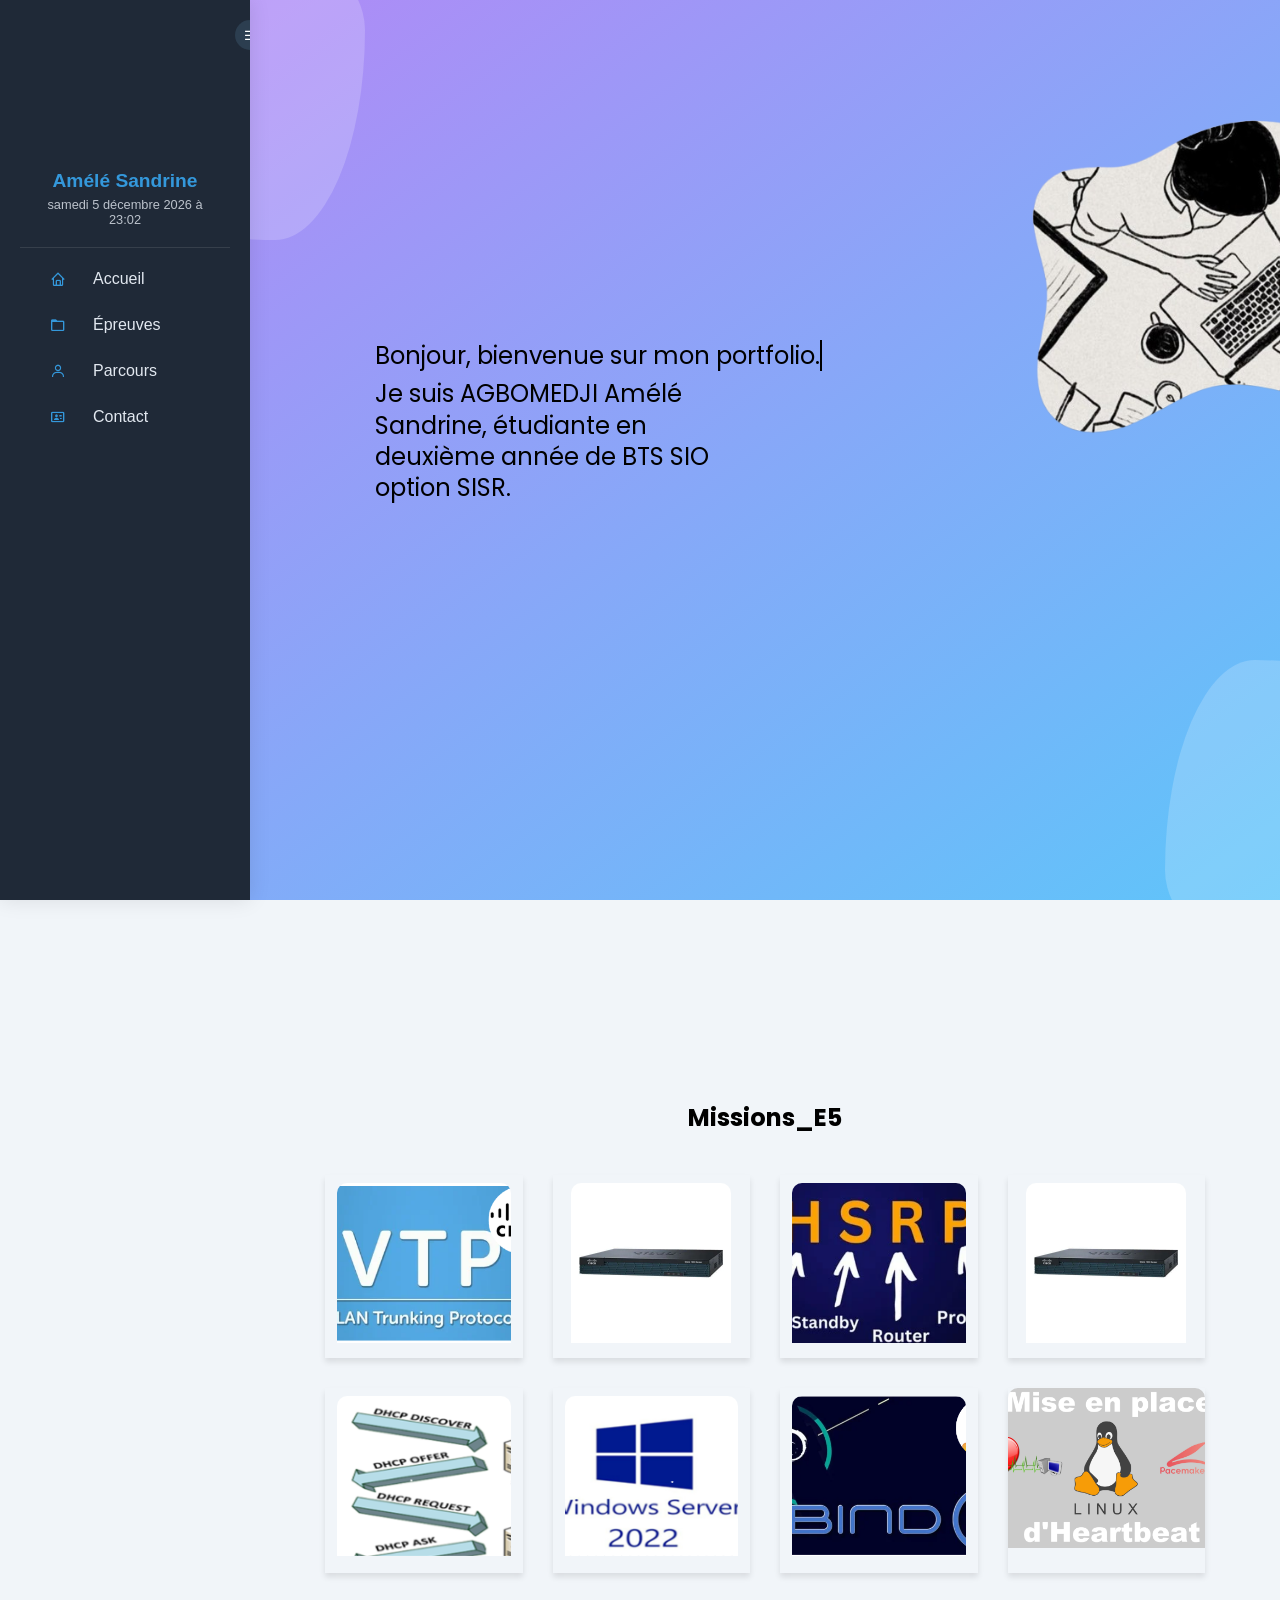
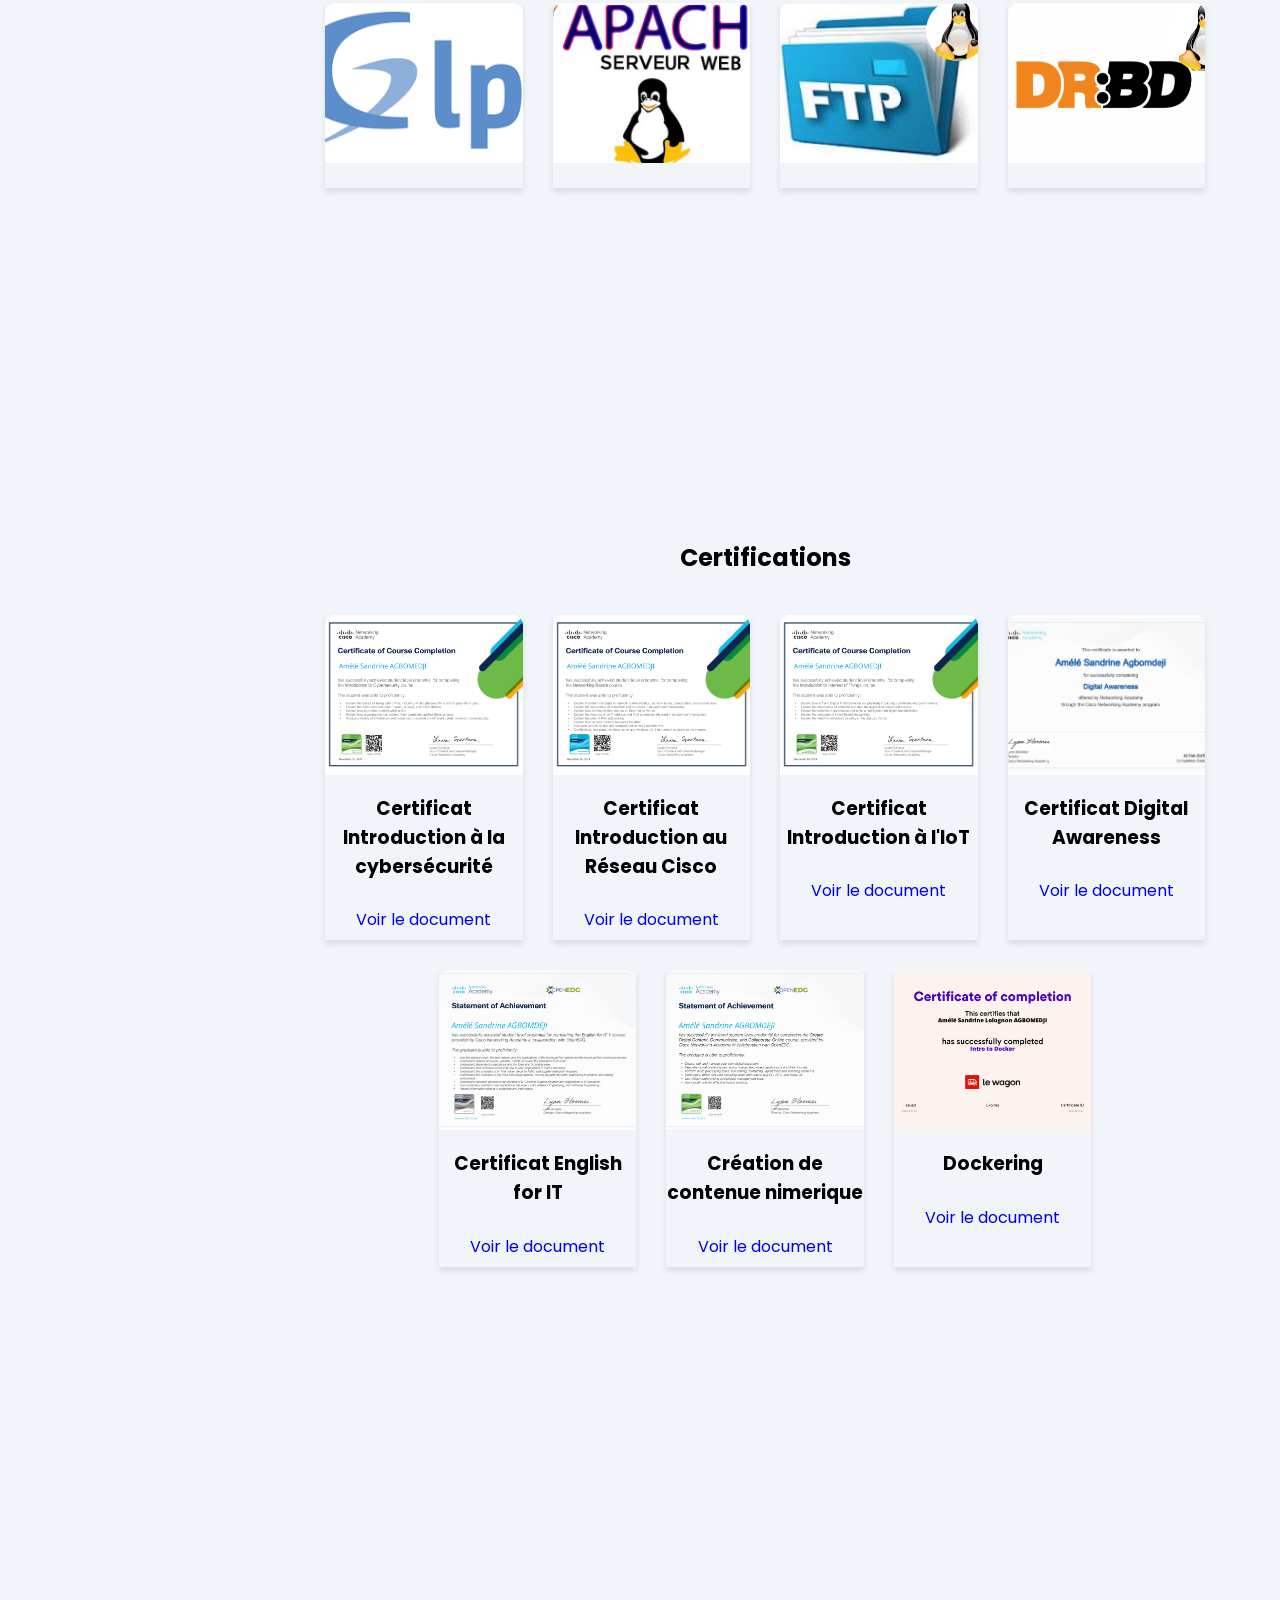
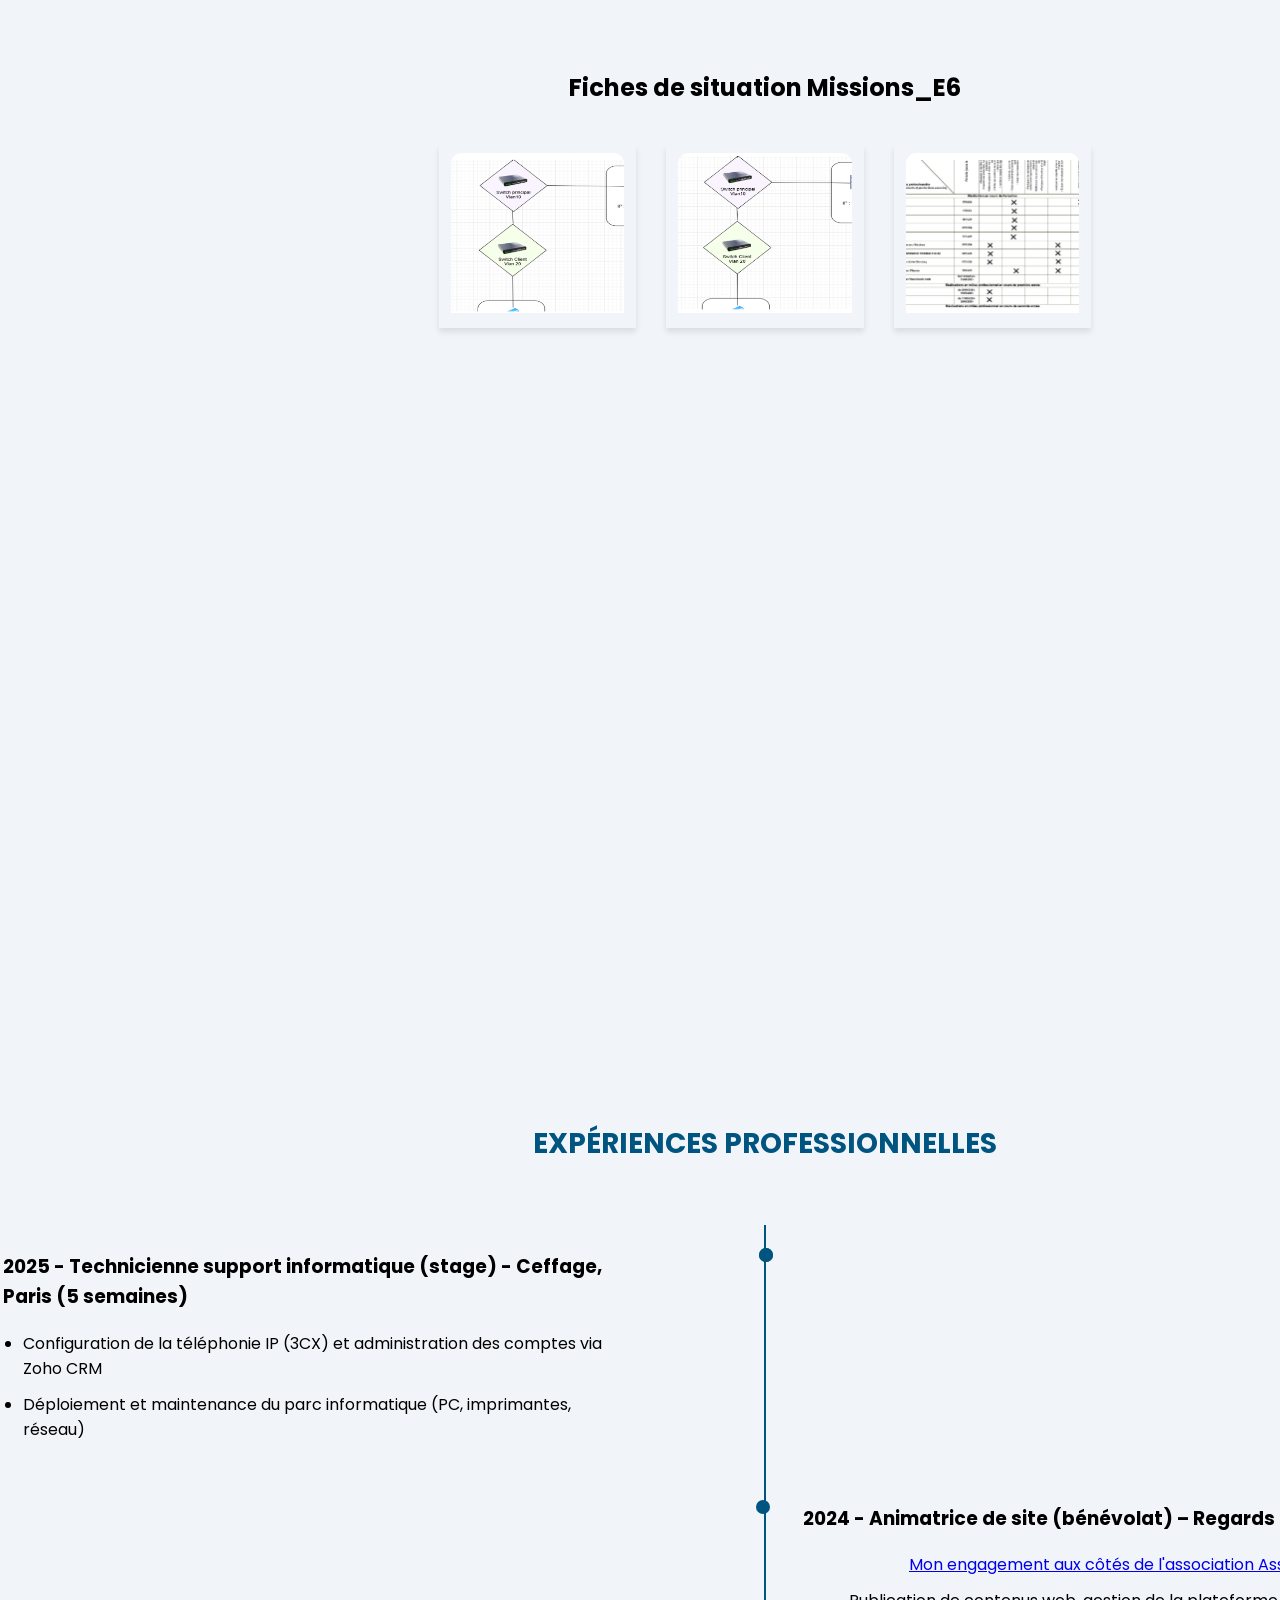
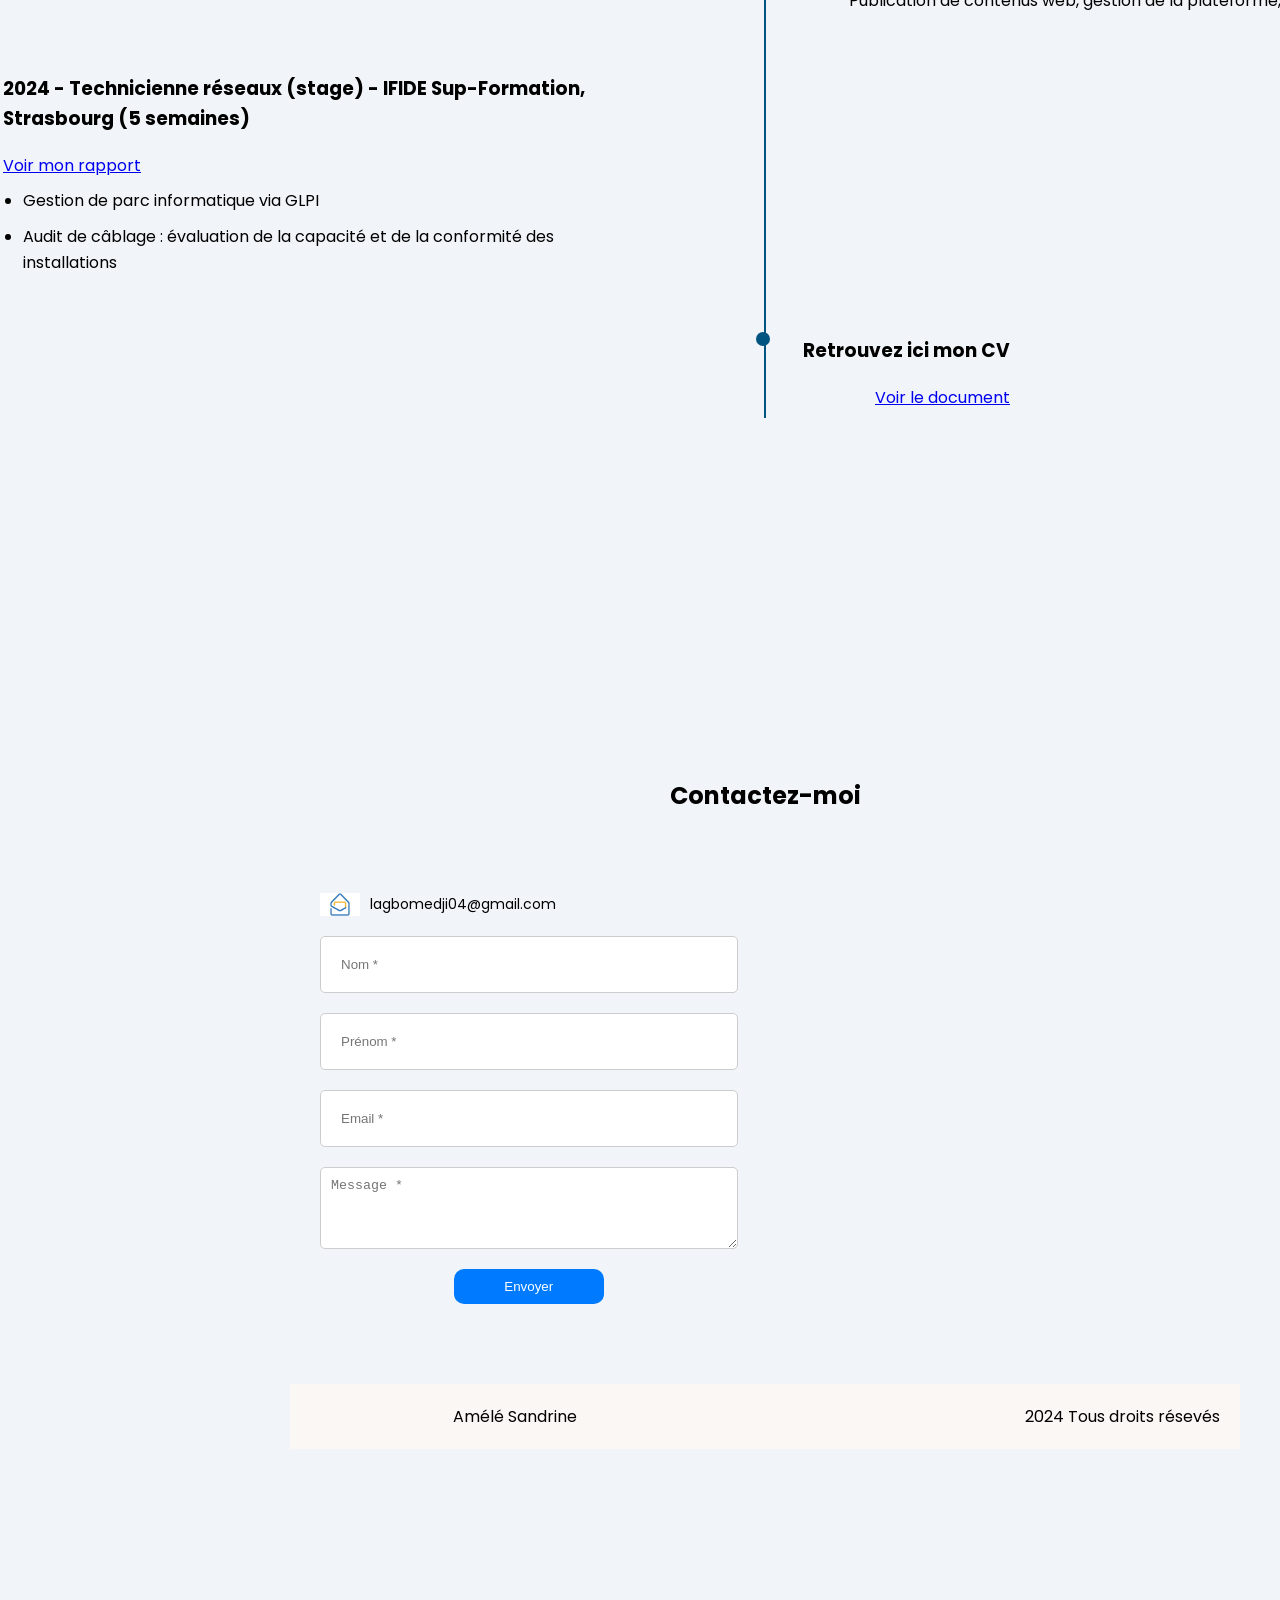
==== index.html @ 3d7b0cd7 "dernière modif" ====
<!DOCTYPE html>
<html lang="fr">
<head>
    <meta charset="UTF-8">
    <meta name="viewport" content="width=device-width, initial-scale=1.0">
    <title>Portfolio BTS SIO</title>
    <link rel="stylesheet" href="Style/style.css">
    <link href='https://unpkg.com/boxicons@2.1.4/css/boxicons.min.css' rel='stylesheet'>

    <style>
        :root {
            --primary-color: #2c3e50;
            --accent-color: #3498db;
            --sidebar-width: 250px;
            --sidebar-bg: #1f2937;
            --text-color: #e2e8f0;
            --hover-bg: #3498db;
            --closed-width: 60px;
        }

        body {
            margin: 0;
            font-family: 'Poppins', sans-serif;
            background: #f1f5f9;
        }

        .sidebar {
            width: var(--sidebar-width);
            height: 100vh;
            background: var(--sidebar-bg);
            position: fixed;
            transition: all 0.4s cubic-bezier(0.4, 0, 0.2, 1);
            box-shadow: 0 0 20px rgba(0,0,0,0.1);
            overflow-x: hidden;
        }

        .sidebar.closed {
            width: var(--closed-width);
        }

        .sidebar.closed .user-info {
            padding: 20px 5px;
        }

        .sidebar.closed .user-info h3,
        .sidebar.closed .datetime {
            display: none;
        }

        .user-info {
            padding: 20px;
            text-align: center;
            color: var(--text-color);
            border-bottom: 1px solid rgba(255,255,255,0.1);
            margin-bottom: 10px;
        }

        .user-info h3 {
            margin: 0;
            font-size: 1.2rem;
            color: var(--accent-color);
        }

        .datetime {
            font-size: 0.8rem;
            opacity: 0.8;
            margin-top: 5px;
        }

        .toggle-btn {
            position: absolute;
            right: -15px;
            top: 20px;
            background: var(--primary-color);
            color: white;
            border: none;
            border-radius: 50%;
            width: 30px;
            height: 30px;
            cursor: pointer;
            z-index: 100;
        }

        .menu-item {
            padding: 12px 20px;
            display: flex;
            align-items: center;
            color: var(--text-color);
            text-decoration: none;
            transition: all 0.3s;
            margin: 4px 8px;
            border-radius: 8px;
            white-space: nowrap;
        }

        .sidebar.closed .menu-item {
            padding: 12px 15px;
            justify-content: center;
        }

        .sidebar.closed .menu-item i {
            margin-right: 0;
        }

        .menu-item:hover {
            background: var(--hover-bg);
            color: white;
            transform: translateX(5px);
        }

        .menu-item i {
            margin-right: 15px;
            width: 20px;
            text-align: center;
            color: var(--accent-color);
        }

        .menu-item:hover i {
            color: white;
        }

        .menu-text {
            transition: opacity 0.3s ease;
        }

        .sidebar.closed .menu-text {
            opacity: 0;
            width: 0;
            margin-left: 0;
        }

        main {
            margin-left: var(--sidebar-width);
            padding: 20px;
            transition: margin-left 0.4s cubic-bezier(0.4, 0, 0.2, 1);
        }

        .sidebar.closed + main {
            margin-left: var(--closed-width);
        }
    </style>
</head>
<body>
    <nav class="sidebar" id="sidebar">
        <button id="toggleSidebar" class="toggle-btn">☰</button>
      
        <div class="user-info">
          <h3>Amélé Sandrine</h3>
          <div class="datetime" id="datetime"></div>
        </div>
      
        <a href="index.html" class="menu-item">
          <i class='bx bx-home'></i>
          <span class="link-text">Accueil</span>
        </a>
      
        <div class="menu-item has-submenu">
          <i class='bx bx-folder'></i>
          <span class="link-text">Épreuves</span>
        </div>
      
        <a href="pages/parcours.html" class="menu-item">
          <i class='bx bx-user'></i>
          <span class="link-text">Parcours</span>
        </a>
      
        <a href="pages/contact.html" class="menu-item">
          <i class='bx bx-id-card'></i>
          <span class="link-text">Contact</span>
        </a>
    </nav>
      
    
      <!-- Ton contenu principal -->
    <main class="main-content">
        <div class="full-width-background"> <!-- Nouveau conteneur de fond -->
            <div class="content-wrapper">
                <div class="hero-section">
            <!-- Bloc texte à gauche -->
                    <div class="hero-content">
                        <p>
                            <span class="typed-text">Bonjour, bienvenue sur mon portfolio.</span>
                            <br>
                            <span class="static-text"> Je suis AGBOMEDJI Amélé Sandrine, étudiante en deuxième année de BTS SIO option SISR.</span>
                        </p>
                    </div>
                
            

    <!-- Image à droite -->
                    <div class="hero-image">
                        <img src="images/Capture_d_écran_2025-05-05_162324-removebg-preview.png" alt="Travail sur ordinateur">
                    </div>
                </div>
            </div>

        </div>
    </main>
    <!-- Ton contenu principal -->

        
    <main>    
      
        <section id="missionsE5" class="section">
            <h2>Missions_E5</h2>

            
            <div class="cards-container">
                <div class="card">
                    <a href="documents/1_mise_en_place_de_vtp.pdf" target="_blank">
                        <img src="images/vtp.png" alt="Installation VTP" class="image-carte"/>
                    </a>
                </div>
    
                <div class="card">
                    <a href="documents/2_mise_en_place_de_nat.pdf" target="_blank">
                        <img src="images/routeur-cisco-1921-adsl2-b.webp" alt="Configuration_NAT" class="image-carte">
                    </a>
                </div>
    
                <div class="card">
                    <a href="documents/5_projet_mise_en_place_hsrp.pdf" target="_blank">
                        <img src="images/hsrp.png" alt="Document_mise_en_place_HSRP" class="image-carte"> 
                    </a>
                </div>
    
                <div class="card">                                  
                    <a href="documents/9_Mise_en_place_de_routage_statique.pdf" target="_blank">
                        <img src="images/routeur-cisco-1921-adsl2-b.webp" alt="Document_de_mise_en_place_de_route_statique" class="image-carte" >
                    </a>
                </div>
    
                <div class="card">                                   
                    <a href="documents/3_installation_serveur_dhcp.pdf" target="_blank">
                        <img src="images/imgdhcp.png" alt="audit" class="image-carte">
                    </a>
                </div>
                <div class="card">                   
                    <a href="documents/4_installation_windows_server_2022.pdf" target="_blank">
                        <img src="images/wind2022.png" alt="audit" class="image-carte">
                    </a>
                </div>
                <div class="card">                                      
                    <a href="documents/8_installation_bind9.pdf" target="_blank">
                        <img src="images/bind db.png" alt="audit" class="image-carte">
                    </a>
                </div>
                <div class="card">
                    <img src="images/install-heartbeat.jpg" alt="audit" class="image-carte">                  
                    <a href="documents/12_HEARTBEAT.pdf" target="_blank"></a>
                </div>

                <div class="card">
                    <img src="images/GLPI.png" alt="audit">
                    <a href="documents/7_documentation-installation_glpi_sur_debian.pdf" target="_blank"></a>
                </div>

                <div class="card">
                    <img src="images/server_apache.png" alt="audit">                   
                    <a href="documents/6_installation_serveur_web_linux.pdf" target="_blank"></a>
                </div>

                 <div class="card">
                        <img src="images/ftp.png" alt="audit">
                        <a href="documents/11_configuration_serveur_ftp.pdf" target="_blank"></a>
                </div>

                <div class="card">
                        <img src="images/drbd.png" alt="audit">
                        <a href="documents/10_mise_en_place_DRBD.pdf" target="_blank"></a>
                </div>

                
            </div>

                 
            </div>
        </section>
        
            
        <section id="certifications" class="section">
            <h2>Certifications</h2>

            <div class="cards-container">
                <div class="card">
                    <img src="images/1_Introduction_to_Cybersecurity_Badge20241116-25-vor7zh_page-0001.jpg" alt="certif">
                    <h3>Certificat Introduction à la cybersécurité</h3>
                    <a href="documents/certif/1_Introduction_to_Cybersecurity_Badge20241116-25-vor7zh.pdf" target="_blank">Voir le document</a>
                </div>
    
                <div class="card">
                    <img src="images/2_Networking_Basics_Badge20241205-27-le6i4b_page-0001.jpg" alt="certif">
                    <h3>Certificat Introduction au Réseau Cisco</h3>
                    <a href="documents/certif/2_Networking_Basics_Badge20241205-27-le6i4b.pdf" target="_blank">Voir le document</a>
                </div>
    
                <div class="card">
                    <img src="images/3_Introduction_to_IoT_Badge20241203-25-54nynf_page-0001.jpg" alt="certif">
                    <h3>Certificat Introduction à l'IoT</h3>
                    <a href="documents/certif/3_Introduction_to_IoT_Badge20241203-25-54nynf.pdf" target="_blank">Voir le document</a>
                </div>
    
                <div class="card">
                    <img src="images/4_Digital_Awareness_certificate_lagbomedji04-gmail-com_5bb9c5ce-554c-493c-897a-7d22d1c522d1_page-0001.jpg" alt="certif">
                    <h3>Certificat Digital Awareness</h3>
                    <a href="documents/certif/4_Digital_Awareness_certificate_lagbomedji04-gmail-com_5bb9c5ce-554c-493c-897a-7d22d1c522d1.pdf" target="_blank">Voir le document</a>
                </div>
    
                <div class="card">
                    <img src="images/5_EnglishforIT1Update20250215-26-tuco43_page-0001 (1).jpg" alt="certif">
                    <h3>Certificat English for IT</h3>
                    <a href="documents/certif/5_EnglishforIT1Update20250215-26-tuco43.pdf" target="_blank">Voir le document</a>
                </div>

                <div class="card">
                    <img src="images/6_Création de contenue nimerique_page-0001.jpg" alt="certif">
                    <h3>Création de contenue nimerique</h3>
                    <a href="documents/certif/6_Création de contenue nimerique.pdf" target="_blank">Voir le document</a>
                </div>
                
                
                <div class="card">
                    <img src="images/7_ certif Docker_page-0001.jpg" alt="certif">
                    <h3>Dockering</h3>
                    <a href="documents/certif/7_ certif Docker.pdf" target="_blank">Voir le document</a>
                </div>
            </div>
        </section>
        


      
        <section id="Missions_E6" class="section">
            <h2>Fiches de situation Missions_E6</h2>

            <div class="cards-container">
                <div class="card">
                    <a href="documents/7- Annexes 7 - Epreuve E6 - BTS SIO 2025 Amélé Sandrin-1-2 (2).pdf" target="_blank">
                        <img src="images/VTP_m6.png" alt="Installation VTP" class="image-carte"/>
                    </a>
                </div>
                <div class="card">
                    <a href="documents/7- Annexes 7 - Epreuve E6 - BTS SIO 2025 Amélé Sandrin-3-4 (2).pdf" target="_blank">
                        <img src="images/GLPI_m6.png" alt="Installation VTP" class="image-carte"/>
                    </a>
                </div>

                  <div class="card">                 
                    <a href="documents/8-1 - BTS SIO - 2025 - Annexe 8-1 - Epreuve E5 - Tableau de synthese Amélé Sandrine.pdf" target="_blank">
                        <img src="images/tableau_de_synthese.png" alt="certif">

                    </a>
                    
                </div>
            
            </div>

                
        
        </section>


        <!--page parcours-->

        <section id="parcours" class="experience-section">
            <h2>EXPÉRIENCES PROFESSIONNELLES</h2>
            <div class="timeline">
                <div class="timeline-dot"></div> 
                <div class="timeline-item left">                                     
                    <div class="timeline-content">
                        <h3>2025 - Technicienne support informatique (stage) - Ceffage, Paris (5 semaines)</h3>
                        <ul>
                            <li>Configuration de la téléphonie IP (3CX) et administration des comptes via Zoho CRM</li>
                            <li>Déploiement et maintenance du parc informatique (PC, imprimantes, réseau)</li>
                        </ul>
                    </div>


                </div>
                               
                <div class="timeline-item right"> 
                    <div class="timeline-dot"></div>               
                    <div class="timeline-content">
                        <h3>2024 - Animatrice de site (bénévolat) – Regards Solidaires, Strasbourg</h3>
                        <a href="documents/Présentation Association_Regards_Solidaire.pdf">Mon engagement aux côtés de l'association Association Regards Solidaires</a>
                        <ul>
                            Publication de contenus web, gestion de la plateforme, animation communautaire
                        </ul>
                        
                    </div>
                </div>  

                <div class="timeline-dot"></div> 
                <div class="timeline-item left">                                                                                                         
                    <div class="timeline-content">                      
                            <h3>2024 - Technicienne réseaux (stage) - IFIDE Sup-Formation, Strasbourg (5 semaines)</h3>
                            <a href="documents/Présentation de mon stage.pdf" target="_blank">Voir mon rapport</a>
                        <ul>
                            <li>Gestion de parc informatique via GLPI</li>
                            <li>Audit de câblage : évaluation de la capacité et de la conformité des installations</li>
                        </ul>
                    </div>                  
                </div>

                               
                <div class="timeline-item right"> 
                    <div class="timeline-dot"></div>               
                    <div class="timeline-content">
                        <h3>Retrouvez ici mon CV</h3>
                        <a href="documents/curriculum vitae_Amélé_Sandrine.pdf" target="_blank">Voir le document</a>
                        
                    </div>
                </div>  




            </div>
            
        </section>


        <section id="Contact" class="section">
            <h2>Contactez-moi</h2>
            <link href="https://fonts.googleapis.com/css2?family=Poppins:wght@300;400;500;600&display=swap" rel="stylesheet">
          
            <div class="contact-section"> <!-- Nouveau conteneur -->
          
              <div class="form-container">
                <div class="icon-container">
                    <img src="../images/Zoho-Mail-Symbole.jpg" alt="mail icon" class="mail-icon" width="100" height="50">
                    <div class="email-text">
                        <span class="email-address">lagbomedji04@gmail.com</span>
                    </div>
                </div>
          
                <form method="POST" action="/rep.php">
                    <input id="name" type="text" placeholder="Nom *" name="page_name" required />
                    
                    <input id="last_name" type="text" placeholder="Prénom *" name="last_name" required />
                    
                    <input id="mail" type="text" placeholder="Email *" name="Email" required />
                    
                    <textarea id="message" name="message" rows="4" placeholder="Message *" required></textarea>
                    
                    <input type="submit" value="Envoyer" />
                  </form>
              </div>
          
              <div class="map">
                <iframe 
                    src="https://www.google.com/maps/embed?pb=!1m18!1m12!1m3!1d2625.7435266734037!2d2.649358077459986!3d48.844030601715474!2m3!1f0!2f0!3f0!3m2!1i1024!2i768!4f13.1!3m3!1m2!1s0x47e6054e9871c4d9%3A0xab780393a99c100!2s5%20Prom.%20de%20la%20Source%2C%2077200%20Torcy!5e0!3m2!1sfr!2sfr!4v1746263990376!5m2!1sfr!2sfr" width="600" height="450" style="border:0;" allowfullscreen="" loading="lazy" referrerpolicy="no-referrer-when-downgrade"> " 
                </iframe>
              </div>
          
            </div> <!-- Fin contact-section -->

             <footer class="footer">
            <span>Amélé Sandrine</span>
            <span>2024 Tous droits résevés</span>
          </footer>
          
            

        </section>


       
          
    </main>






    



















<script src="style/script.js"></script>



    <script>
        const sections = document.querySelectorAll('.scroll-section');
    
        const observer = new IntersectionObserver(entries => {
            entries.forEach(entry => {
                if (entry.isIntersecting) {
                    entry.target.classList.add('show');
                }
            });
        }, {
            threshold: 0.2
        });
    
        sections.forEach(section => {
            observer.observe(section);
        });
    </script>





    













    






      
    



    <script>
        const toggleBtn = document.querySelector('.toggle-btn');
        const sidebar = document.querySelector('.sidebar');
        const chevron = toggleBtn.querySelector('i');

        toggleBtn.addEventListener('click', () => {
            sidebar.classList.toggle('closed');
            chevron.classList.toggle('fa-chevron-left');
            chevron.classList.toggle('fa-chevron-right');
        });

        function updateDateTime() {
            const now = new Date();
            const options = { 
                weekday: 'long', 
                year: 'numeric', 
                month: 'long', 
                day: 'numeric',
                hour: '2-digit',
                minute: '2-digit'
            };
            document.getElementById('datetime').textContent = 
                now.toLocaleDateString('fr-FR', options);
        }
        
        updateDateTime();
        setInterval(updateDateTime, 60000);
    </script>

    <script>
        // Effet de fondu à l'entrée de la page
        document.body.style.opacity = 0;
        window.addEventListener("load", () => {
            document.body.style.transition = "opacity 0.8s ease-in-out";
            document.body.style.opacity = 1;
        });

        // Effet de fondu à la sortie
        document.querySelectorAll("a").forEach(link => {
            if (link.getAttribute("target") !== "_blank" && link.href) {
                link.addEventListener("click", function(e) {
                    e.preventDefault();
                    const url = this.href;
                    document.body.style.opacity = 0;
                    setTimeout(() => {
                        window.location.href = url;
                    }, 400); // correspond à la transition
                });
            }
        });
    </script>





    

        
</body>


</html>
---- Style/style.css ----
:root {
  --max-content-width: 1200px;
}

.content-wrapper {
  max-width: var(--max-content-width);
  margin: 0 auto;
  padding: 0 20px;
}


html {
    scroll-behavior: smooth;
      box-sizing: border-box;
}

*, *:before, *:after {
  box-sizing: inherit;
}
  
  
  body {
    opacity: 1;
    transition: opacity 0.4s ease-in-out;
    word-wrap: break-word;
    overflow-wrap: break-word;
    width: 100%;
    /* Garantir la largeur totale */
   overflow-x: hidden;
   width: 100%;

}

html, body {
  margin: 0;
  padding: 0;
  width: 100%;
  overflow-x: hidden;
}


  main {
    transition: transform 0.3s ease, opacity 0.3s ease;
}
  .section {
    height: 100vh;
    padding: 80px 20px;
      padding: 100px 20px; /* Augmentation de l'espace interne */
    margin: 50px 0; /* Espacement externe haut/bas */
  }

  .section + .section {
    margin-top: 80px; /* Espacement entre chaque section */
}

/* Pour les sections spécifiques */
#missionsE5, 
#Missions_E6, 
.experience-section, 
#Contact {
    margin: 70px 0;
    padding: 90px 20px;
}

/* Ordonner les sections */
#missionsE5 { order: 1; }
#certifications { order: 2; } /* Ajoutez cet ID */
#Missions_E6 { order: 3; }
#Contact { order: 5; }
#parcours { order: 4; }

/* Conteneur parent */
main {
  display: flex;
  flex-direction: column;
}

/* Espacement entre sections */
.section {
    margin: 80px 0;
    padding: 40px 20px;
}

/* Séparation visuelle */
#certifications {
    padding-top: 60px;
    margin-top: 100px;
}

#Missions_E6 {
    margin-top: 120px;
}


/* Version mobile */
@media (max-width: 768px) {
    .section {
        padding: 60px 15px;
        margin: 30px 0;
    }
    
    .section + .section {
        margin-top: 50px;
    }
}
  img, video, iframe {
    max-width: 100%;
    height: auto;
    display: block;
}

@media (max-width: 768px) {
    .sidebar {
        display: none;
    }

    .content {
        width: 100%;
    }
}


#date-time {
    font-size: 16px;
    color: #333; /* Couleur du texte */
    margin-top: 20px; /* Espacement par rapport aux autres éléments */
    text-align: center; /* Centrage */
}

p {
    margin: 20px auto;
    padding: 10px;  
    line-height: 1.6;
}

.nav-menu a {
    color: #3498db;
    text-decoration: none;
    font-size: 18px;
    display: block;
    padding: 10px 15px;
    margin-left: 35px;
}


.nav-menu a.active {
    background-color: rgb(231, 231, 231);
    color: lab(60.16% -6.09 -42.24);
    border-radius: 5px;
}




.sidebar {
    background-color: #0f172a;
    color: #e5e7eb;
    width: 220px;
    padding: 20px;
    padding-top: 150px;
    font-family: Arial, sans-serif;
    position: fixed;
    height: 100vh;
    transition: width 0.3s ease;
    overflow: hidden;
    position: fixed;
    left: 0;
    z-index: 1000;
    transform: translateX(0); /* Force l'alignement au bord gauche */
}
  
  
  .sidebar.collapsed {
    width: 60px;
  }
  
  .menu-item {
    display: flex;
    align-items: center;
    padding: 10px 0;
  }
  
  .link-text {
    display: inline-block;
    margin-left: 10px;
    transition: opacity 0.3s ease;
  }
  
  .sidebar.collapsed .link-text {
    opacity: 0;
    visibility: hidden;
  }
  
  /*.main-content {
    margin-left: 220px;
    background: linear-gradient(to bottom right, #b388f6, #5ac8fa);
    min-height: 100vh;
    padding: 2rem;
    transition: margin-left 0.3s ease;
  }*/

  
/* Ajuster le contenu principal */
.main-content {
  margin-left: var(--sidebar-width);
  width: calc(100% - var(--sidebar-width));
  overflow: hidden;
  padding: 0;
}

.full-width-background {
   position: relative;
  width: 100vw;
  left: 50%;
  right: 50%;
  margin-left: -50vw;
  margin-right: -50vw;
  padding: 20px 0;
  background: linear-gradient(to bottom right, #b388f6, #5ac8fa);
  min-height: 100vh;
}
    .sidebar.closed + .main-content {
    margin-left: var(--closed-width);
}


  .toggle-btn {
    position: absolute;
    right: -15px;
    top: 20px;
}


.icon {
    color: #9ca3af; /* gris clair */
    margin-right: 8px;
}


/*page acceuil debut*/
/*nav {
    width: 200px;
    color: bisque;
    font: size 50px;
}*/


/* SECTION PRINCIPALE : avec fond dégradé propre */
/* Réorganiser la section hero */
.hero-section {
  display: flex;
  align-items: center;
  justify-content: space-between;
  gap: 40px;
  max-width: 1200px;
  margin: 0 auto;
  padding: 40px 20px;
  min-height: 70vh; /* Réduire si besoin */

}


/* TEXTE À GAUCHE */
.hero-content {
  flex: 1;
  text-align: left;
  max-width: 600px;
  margin-right: 600px; /* Espace pour l'image */
  margin-top: 100px;
  padding: 0px 10px; /* Espacement interne */

}

/* Conteneur du texte global */
.hero-content p {
  font-size: 1.5rem; /* Taille adaptative */
  line-height: 1.3;
  margin: 0;
  padding-right: 20px;
  margin-top: -20px;
}

/* Style de l'image */
.hero-image {
  flex: 0 0 500px; /* 0 0 = ne pas rétrécir/étirer */
  position: relative;
  margin-top: -900px;
  margin-left: auto ; /* Pousse l'image à droite */
}


.hero-section {
    flex-direction: column;
    padding: 40px 15px;
  }
  
/* Image */
.hero-image img {
  width: 100%;
  max-width: 500px;
  height: auto;
  object-fit: contain;
  margin-left: 800px;
}


/* Phrase AVEC effet machine à écrire */
.typed-text {
  display: inline-block;
  white-space: nowrap; /* Pas de retour à la ligne */
  overflow: hidden; /* Cache ce qui dépasse */
  border-right: 2px solid black; /* Curseur */
  animation: typing 3s steps(40, end), blink-caret 0.75s step-end infinite;
}

/* Texte affiché normalement */
.static-text {
  display: inline;
}

/* ANIMATION écriture */
@keyframes typing {
  from { width: 0; }
  to { width: 100%; }
}

/* ANIMATION du curseur clignotant */
@keyframes blink-caret {
  from, to { border-color: transparent; }
  50% { border-color: black; }
}

/* IMAGE À DROITE */




/* BLOBS DÉCORATIFS EN FOND */
.hero-section::before,
.hero-section::after {
  content: "";
  position: absolute;
  width: 300px;
  height: 300px;
  background: #ffffff30; /* Blanc translucide */
  z-index: 0;
  border-radius: 60% 40% 30% 70% / 60% 30% 70% 40%;
  pointer-events: none;
}

/* Blob haut gauche */
.hero-section::before {
  top: -60px;
  left: -60px;
}

/* Blob bas droit */
.hero-section::after {
  bottom: -60px;
  right: -60px;
  transform: rotate(180deg);
}



/*fin page acceuil*/







/*debut page contact*/


.map iframe {
  max-width: 100%; /* Responsive */
  height: 400px; /* Hauteur fixe */
}
  
  .mail-icon {
    width: 40px;  /* taille légèrement réduite pour un bon alignement */
    height: auto;
    margin: 0;    /* aucune marge spéciale pour ne pas le décaler */
  }
 
  
.email-address {
    margin-left: 110px; 
    position: relative; 
    top: -60px; 
    margin-top: 10px;
}
.email-label{
    margin-left: 11px; 
    position: relative; 
    top: -60px; 
    margin-top: 2px;
}



.contact-section {
  max-width: var(--max-content-width);
  margin: 0 auto;
  display: flex;
  justify-content: center;
    align-items: flex-start; /* permet d'aligner le haut de chaque élément */
    gap: 50px; /* espace entre la carte et le formulaire */
    flex-wrap: wrap;
    margin-top: 50px;
  }


  .container {
    width: 100%;
    max-width: 1200px; /* ou 100%, selon ton besoin */
    margin: 0 auto; /* centre le contenu */
    padding: 0 20px; /* un peu de marge sur les côtés */
    box-sizing: border-box;
}

  
  .form-container {
    padding: 30px;
    border-radius: 10px;
    max-width: 500px;
    min-width: 300px;
    flex: 1;
    /*background-color: #fff;*/
  }
  
  .map {
    max-width: 600%;
    flex: 5px;
    text-align: center;
  }


    .icon-container {
        display: flex;
        align-items: center;  /* aligne verticalement l’icône et le texte */
        gap: 10px;             /* espace entre l’icône et l’adresse email */
        margin-bottom: 20px;   /* espace sous l’icône + email */
        justify-content: flex-start; /* aligne à gauche sans affecter le reste */
    }
  
  

  .email-text {
    display: flex;
    flex-direction: column;
    justify-content: center;
    margin: 0px;
    padding: 0;
  }
  .email-label,
  .email-address {
    margin: 0;
    font-size: 14px;
    margin: 0;
    padding: 0px;
    font-size: 14px;
    margin-bottom: -120px;
  }


  form input,
form textarea {
  display: block;
  width: 100%;
  padding: 10px;
  margin-bottom: 20px;
  border: 1px solid #ccc;
  border-radius: 5px;
}

form input[type="submit"] {
  width: 150px;         /* ✅ Diminue la largeur du bouton */
  padding: 10px;        /* ✅ Taille intérieure du bouton */
  margin: 0 auto;       /* ✅ Centre horizontalement */
  display: block;       /* ✅ Nécessaire pour que le centrage fonctionne */
  background-color: #007bff;
  color: white;
  border: none;
  border-radius: 10px;
  cursor: pointer;
}



/* Effet hover sur le bouton */
form input[type="submit"]:hover {
  background-color: #023469;
}

 
  
  @media (max-width: 768px) {
    .contact-section {
      flex-direction: column;
      align-items: center;
    }
    .map {
      margin-top: 20px;
    }
  }
  
/*fin page contact*/



.footer {
  margin: auto;
  display: flex;
  background-color: rgb(251, 247, 244);
  justify-content: space-between;
  padding: 20px;
  margin-top: 50px; /* suffisant */
}

.footer span {
    flex-basis: 45%;
    
}
.footer span:last-child{
    text-align: right;
}



/*label{
    display: block;
    margin-bottom: 20px;
}*/

input[type="text"],
textarea {
    width: 100%;
    padding: 20px;
}

/*input[type="submit"]{
    background-color: gray;
    cursor: pointer;
    font-size: 18px;
}
input[type="submit"]:hover{
    background-color: chocolate;
}*/


@media (max-width: 768px) {
  .full-width-background {
    margin-left: 0;
    left: 0;
    right: 0;
  }
}
/* Section générale */
.section {
    text-align: center;
    padding: 40px 20px;
}

/* Conteneur des cartes */
.cards-container {
  display: flex;
  flex-wrap: wrap;
  justify-content: center; /* centrer les lignes */
  gap: 30px; /* espace entre les cartes */
  padding: 40px;
  grid-template-columns: repeat(auto-fit, minmax(250px, 1fr)); /* Plus responsive */
  padding: 20px; /* Réduire l'espacement */
}

/* Carte individuelle */
.card {
  flex: 0 1 calc(25% - 30px); /* 4 cartes par ligne, moins l'espacement */
  max-width: 290px;
  background: transparent;
  border: none;
  box-shadow: 0 4px 6px rgba(0, 0, 0, 0.1);
  transition: transform 0.3s;
  padding: 0;
  margin: 0;
  text-align: center;
}

.card:hover {
  transform: scale(1.05);
}

/* Image dans la carte */
.card img,
.image-carte {
  width: 100%;
  height: 160px;
  object-fit: cover;
  border-radius: 10px 10px 0 0;
  display: block;
}

/* Lien dans la carte */
.card a {
  display: inline-block;
  text-decoration: none;
  padding: 8px 12px;
  transition: background-color 0.3s;
}

/* Espacement entre sections si besoin */
.section + .section {
  margin-top: 50px;
}

/*fin de page DOCUMENT*/




/*Debut  Page PROFILE*/
p{
    padding: 200px;
    margin: 100px;
}


  
   /*Animation simple d’apparition */

  @keyframes fadeInUp {
    from {
      opacity: 0;
      transform: translateY(40px);
    }
    to {
      opacity: 1;
      transform: translateY(0);
    }
  }
  

/* Arc-en-ciel coin haut gauche */



/*PAge parcours*/

.experience-section {
  padding: 100px 100px;
  position: relative;
}

.experience-section h2 {
  text-align: center;
  font-size: 28px;
  margin-bottom: 60px;
  color: #005480;
}


/* Timeline container */
.timeline {
  position: relative;
  margin: 0 auto;
  padding: 0  ;
  width: 2px;
  background-color: #005480;
  height: 100%;
}

/* Items */
.timeline-item {
  position: relative;
  width: 100%;
  padding: 8px 40px;
}

/*.timeline-content {
  padding: 0px; /* confortable 
  width: 100%; /* très important 
  /*max-width: 900px; /* ✅ contrôle une largeur lisible 
  /*width: calc(50% - 30px); /* Occuper la moitié de l'espace moins la marge et le point 
  max-width: 800px;
}*/

.timeline-content ul {
  padding-left: 20px;
  margin-top: 10px;
  max-width: 900px;
}

.timeline-item, 
.timeline-content li,
.timeline-item.right {
  margin-bottom: 10px;
  white-space: normal;   /* autorise les retours à la ligne si besoin */
  line-height: 1.6;      /* espace vertical plus agréable */
  max-width: 900px;
  width: 800px;
}

.timeline-item,
.timeline-content li,
.timeline-item.left {
  margin-bottom: 10px;
  white-space: normal;   /* autorise les retours à la ligne si besoin */
  line-height: 1.6;      /* espace vertical plus agréable */
  max-width: 900px;
  width: 600px;
}

.timeline-item.timeline-item.left {
  right: 50%;
  display: flex;
  justify-content: flex-end; /* contenu vers la gauche */
  text-align: left;
  transform: translateX(-700px); /* Permet de décaler le contenu à gauche */
}

.timeline-item,
.timeline-item.right {
  right: 50%;
  display: flex;
  justify-content: flex-start; /* contenu vers la gauche */
  text-align: right;
}


/* Points ronds sur la ligne */
.timeline-dot {
  width: 14px;
  height: 14px;
  background-color: #005480;
  border-radius: 50%;
  position: absolute;
  top: 30px; /* alignement vertical par rapport au contenu */
  left: 100%;
  transform: translate(-50%, -50%);
  z-index: 2;
}

.timeline-dot-a {
  width: 14px;
  height: 14px;
  background-color: #005480;
  border-radius: 50%;
  position: absolute;
  top: 30px; /* alignement vertical par rapport au contenu */
  left: 100%;
  transform: translate(0%, -0%);
  z-index: 2;
  margin-left: 12px;
}

/* Pour les éléments à droite, replacer le point */
.timeline-item.right .timeline-dot {
  left: 0%;
  transform: translate(-50%, -50%);
}

.timeline-item.left .timeline-dot {
  left: 0%;
  transform: translate(-50%, -50%);
}


/* Responsive */
@media screen and (max-width: 768px) {
  .timeline {
    left: 50px;
  }

  .timeline-item,
  .timeline-item.left,
  .timeline-item.right {
    width: 100%;
    left: 0 !important;
    text-align: left;
    padding-left: 60px;
  }

  .timeline-dot {
    left: 20px !important;
  }
}
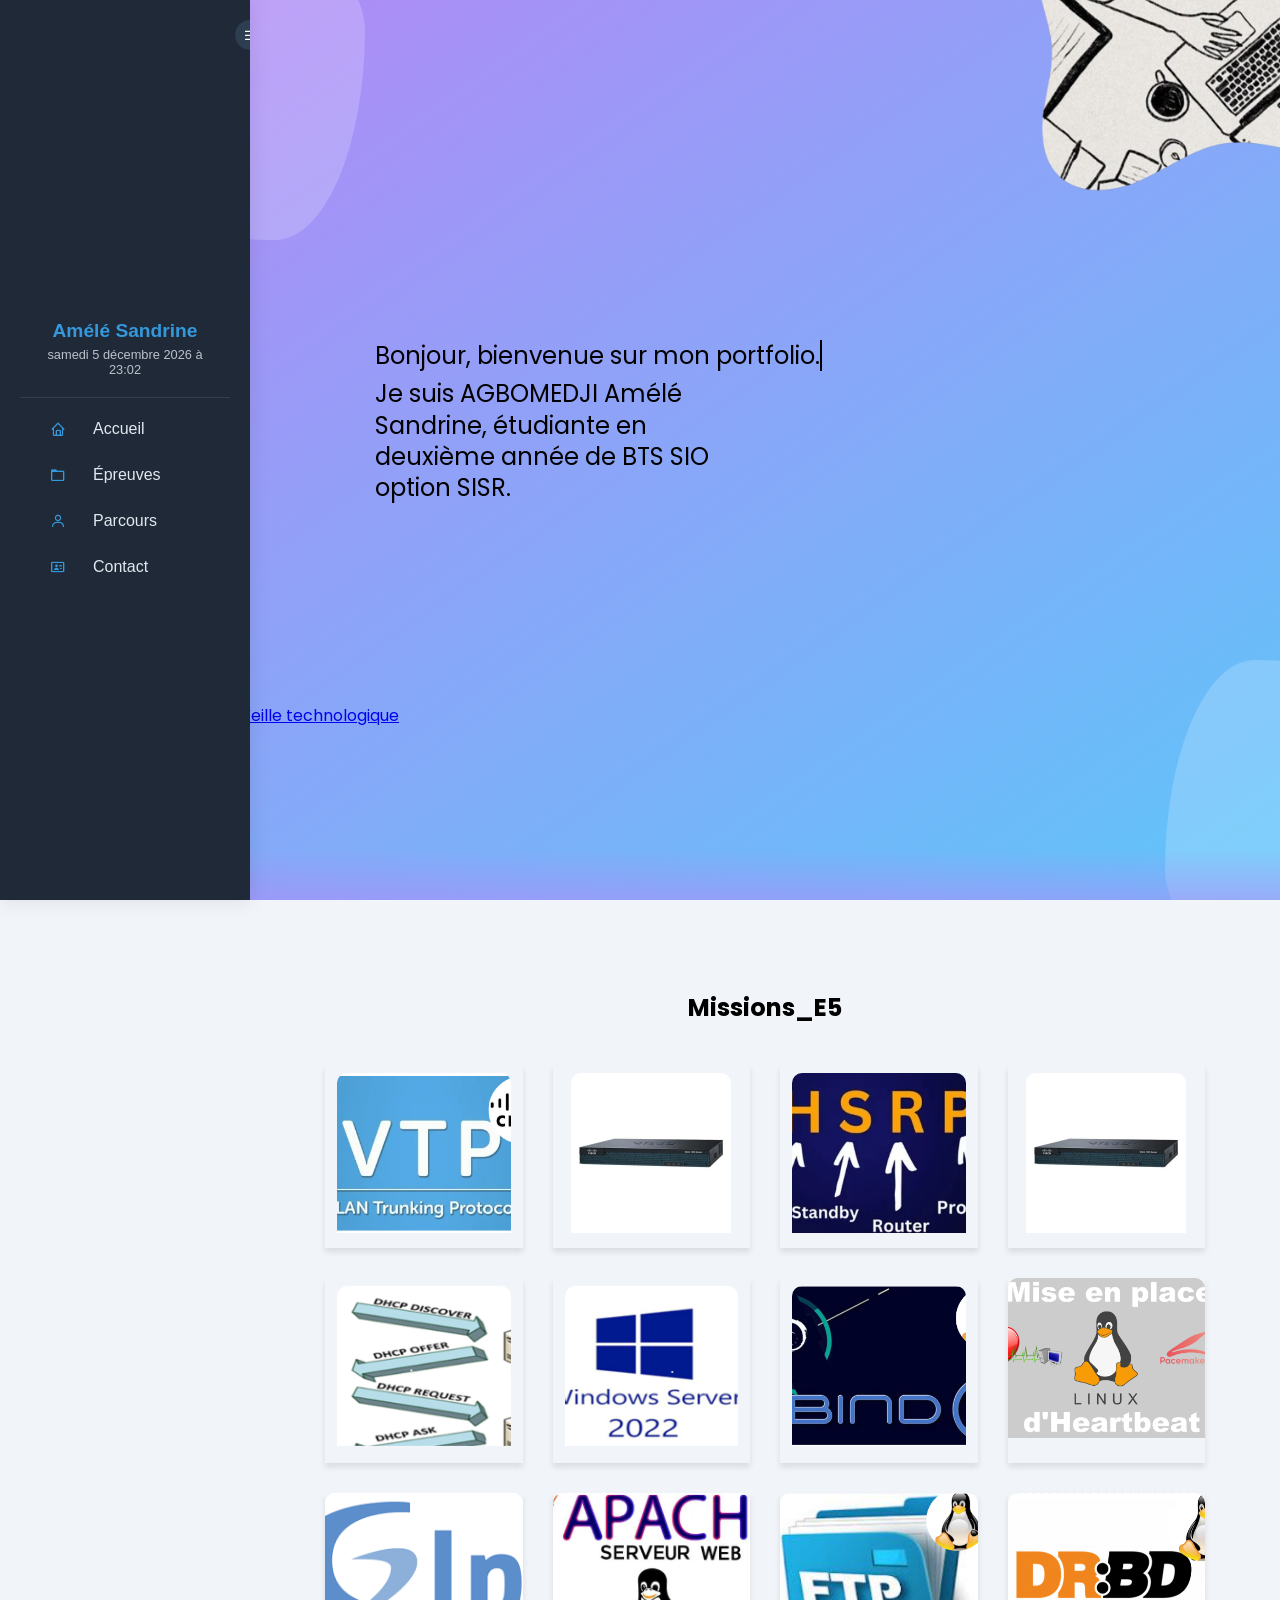
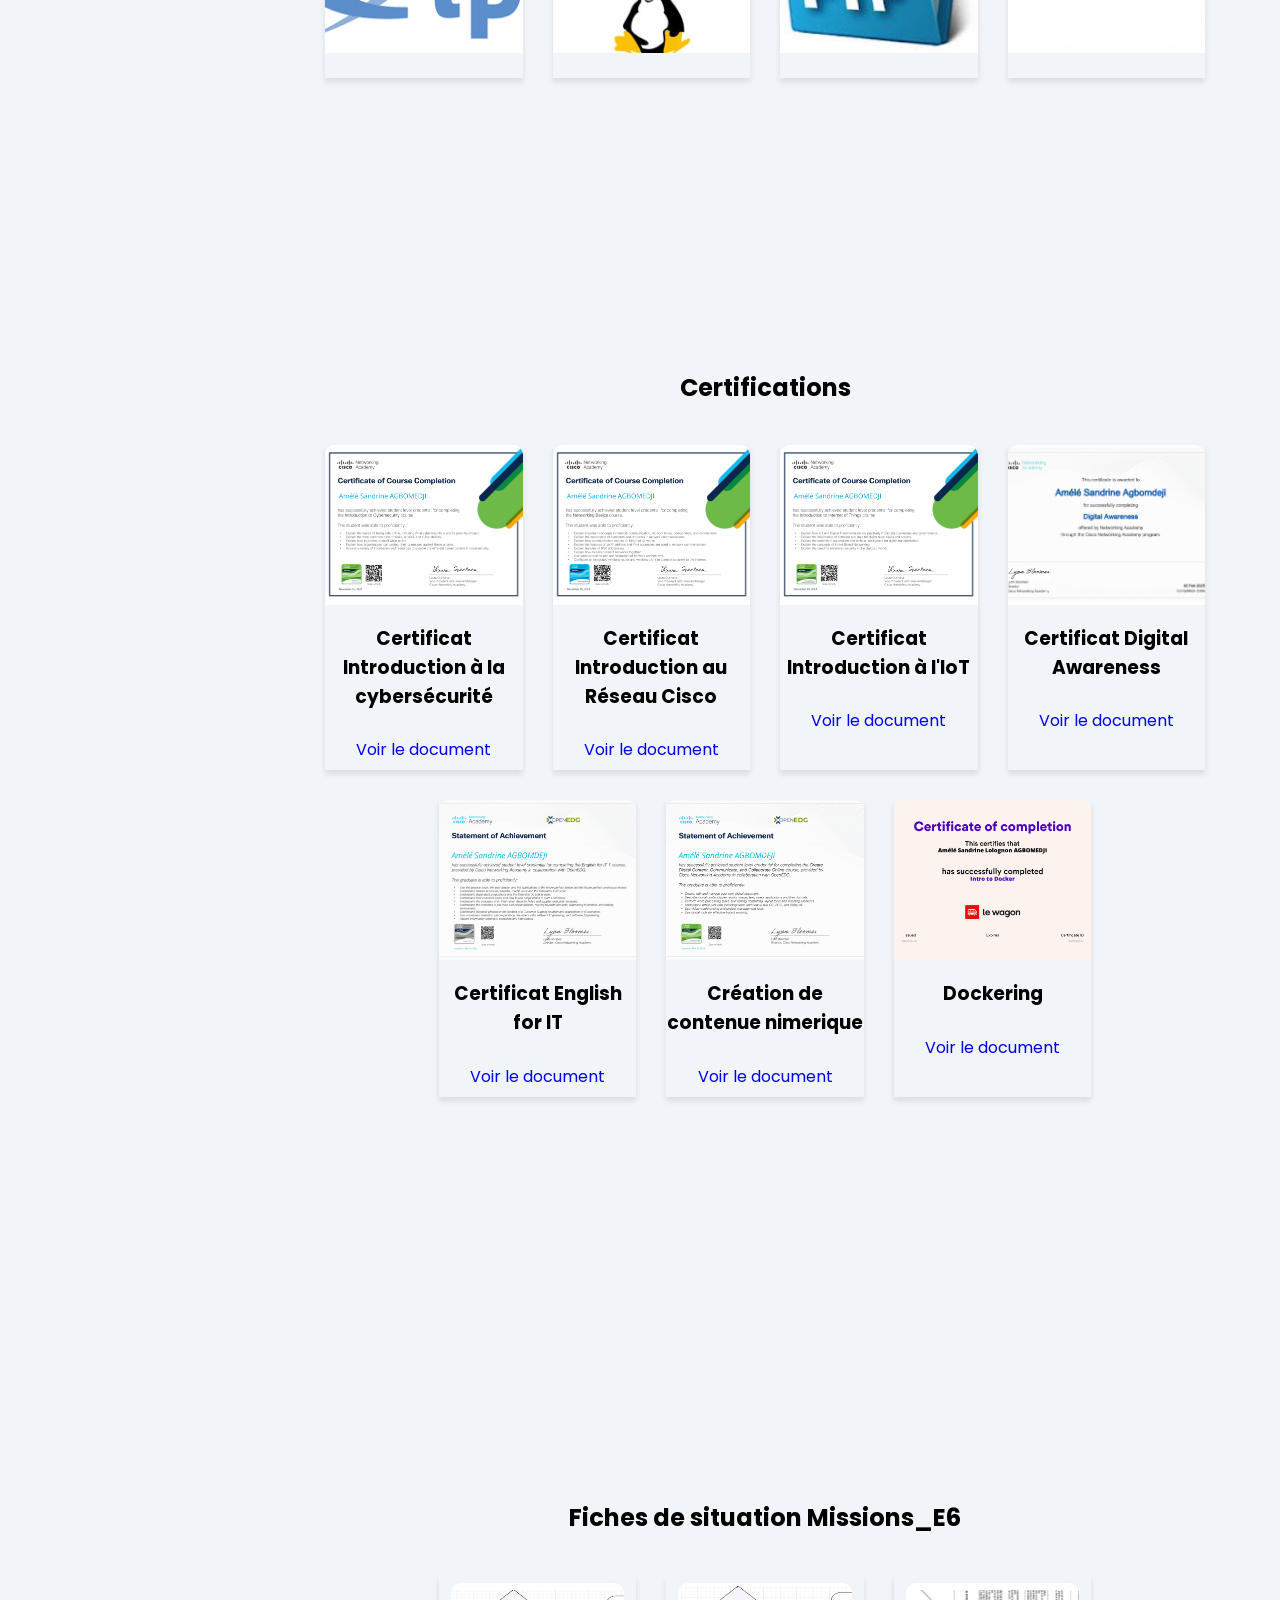
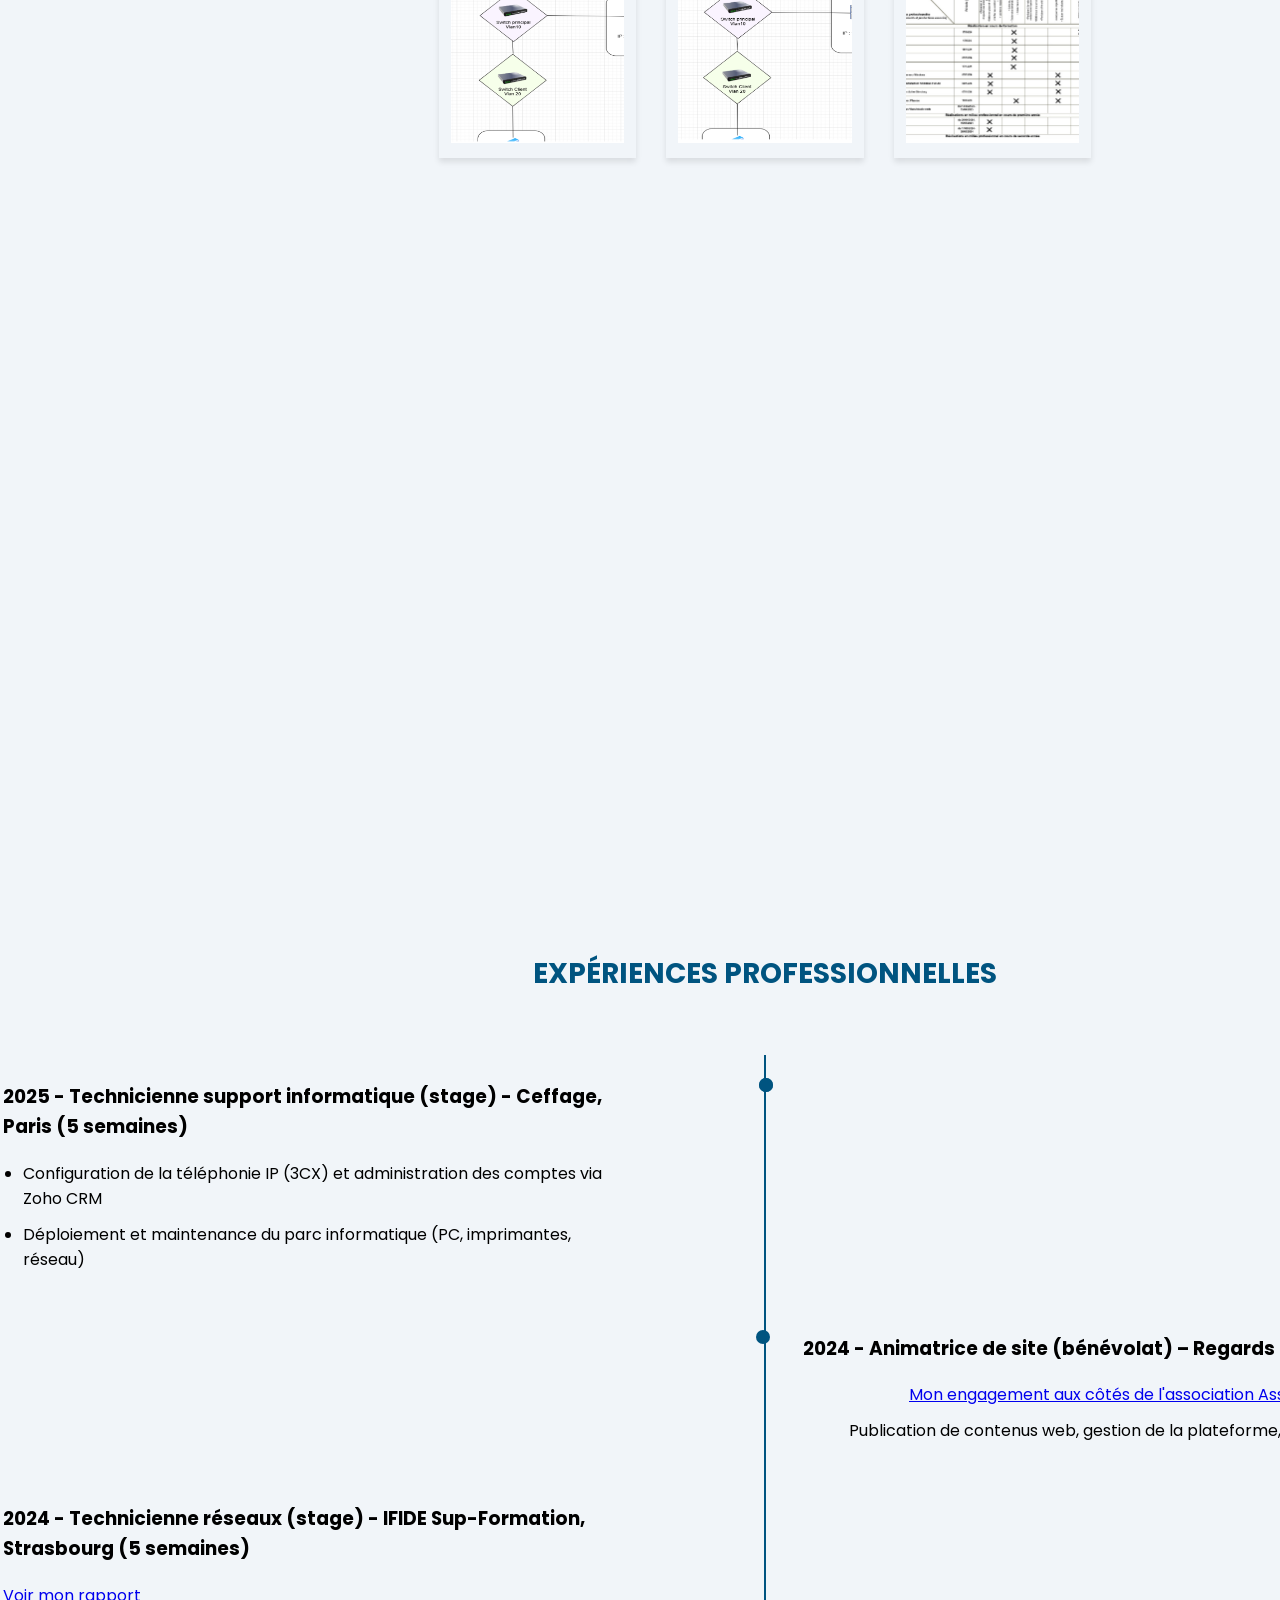
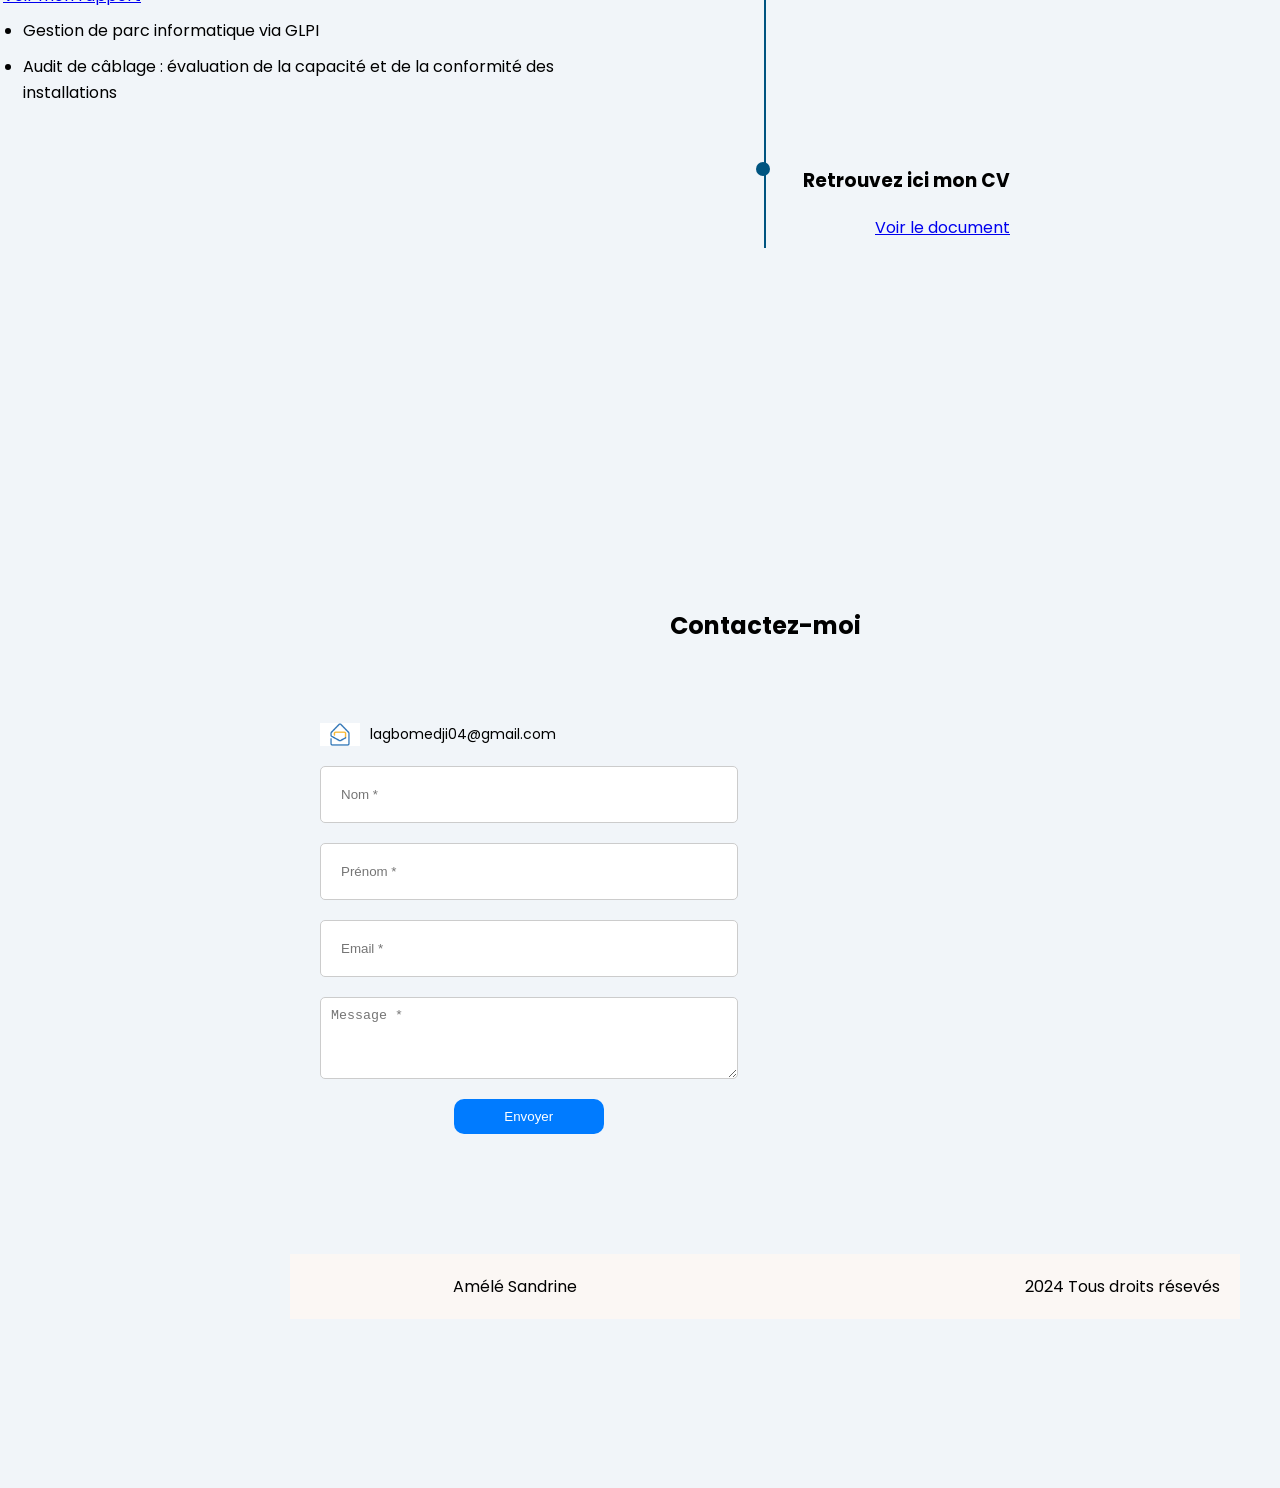
==== commit 8d726118: "encore un peu" ====
--- a/index.html
+++ b/index.html
@@ -154,10 +154,10 @@
           <span class="link-text">Accueil</span>
         </a>
       
-        <div class="menu-item has-submenu">
+        <a href="pages/epreuves.html"class="menu-item">
           <i class='bx bx-folder'></i>
           <span class="link-text">Épreuves</span>
-        </div>
+        </a>
       
         <a href="pages/parcours.html" class="menu-item">
           <i class='bx bx-user'></i>
@@ -182,7 +182,10 @@
                             <span class="typed-text">Bonjour, bienvenue sur mon portfolio.</span>
                             <br>
                             <span class="static-text"> Je suis AGBOMEDJI Amélé Sandrine, étudiante en deuxième année de BTS SIO option SISR.</span>
+                        
                         </p>
+                        <a href="documents/Blue Modern Futuristic Technology Presentation (1).pdf">Voir ma Veille technologique</a>
+                       
                     </div>
                 
             
@@ -269,6 +272,7 @@
                         <img src="images/drbd.png" alt="audit">
                         <a href="documents/10_mise_en_place_DRBD.pdf" target="_blank"></a>
                 </div>
+
 
                 
             </div>
@@ -407,7 +411,7 @@
                     <div class="timeline-dot"></div>               
                     <div class="timeline-content">
                         <h3>Retrouvez ici mon CV</h3>
-                        <a href="documents/curriculum vitae_Amélé_Sandrine.pdf" target="_blank">Voir le document</a>
+                        <a href="documents/cu.pdf" target="_blank">Voir le document</a>
                         
                     </div>
                 </div>  
@@ -428,7 +432,7 @@
           
               <div class="form-container">
                 <div class="icon-container">
-                    <img src="../images/Zoho-Mail-Symbole.jpg" alt="mail icon" class="mail-icon" width="100" height="50">
+                    <img src="images/Zoho-Mail-Symbole.jpg" alt="mail icon" class="mail-icon" width="100" height="50">
                     <div class="email-text">
                         <span class="email-address">lagbomedji04@gmail.com</span>
                     </div>
@@ -455,9 +459,9 @@
           
             </div> <!-- Fin contact-section -->
 
-             <footer class="footer">
-            <span>Amélé Sandrine</span>
-            <span>2024 Tous droits résevés</span>
+            <footer class="footer">
+                <span>Amélé Sandrine</span>
+                <span>2024 Tous droits résevés</span>
           </footer>
           
             
@@ -602,7 +606,69 @@
 
 
 
-    
+    <!DOCTYPE html>
+<html lang="fr">
+<head>
+    <!-- ... Votre head existant ... -->
+    <style>
+        /* Ajoutez ce CSS */
+        html {
+            scroll-behavior: smooth;
+        }
+
+        .section {
+            min-height: 100vh;
+            padding: 80px 20px;
+            scroll-margin-top: 70px; /* Ajuster selon la hauteur de votre header/sidebar */
+        }
+
+        .active-section {
+            background: rgba(52, 152, 219, 0.1);
+        }
+    </style>
+
+
+    <script>
+        // Script de gestion du défilement
+        document.querySelectorAll('a[href^="#"]').forEach(anchor => {
+            anchor.addEventListener('click', function(e) {
+                e.preventDefault();
+                const target = document.querySelector(this.getAttribute('href'));
+                const headerHeight = document.querySelector('.sidebar').offsetHeight;
+                
+                window.scrollTo({
+                    top: target.offsetTop - headerHeight,
+                    behavior: 'smooth'
+                });
+
+                // Retirer la classe active à tous les liens
+                document.querySelectorAll('.menu-item').forEach(item => {
+                    item.classList.remove('active');
+                });
+
+                // Ajouter la classe active au lien cliqué
+                this.classList.add('active');
+            });
+        });
+
+        // Gestion du scroll actif
+        window.addEventListener('scroll', () => {
+            document.querySelectorAll('.section').forEach(section => {
+                const rect = section.getBoundingClientRect();
+                const headerHeight = document.querySelector('.sidebar').offsetHeight;
+                
+                if (rect.top <= headerHeight && rect.bottom >= headerHeight) {
+                    document.querySelectorAll('.menu-item').forEach(item => {
+                        item.classList.remove('active');
+                        if(item.getAttribute('href') === `#${section.id}`) {
+                            item.classList.add('active');
+                        }
+                    });
+                }
+            });
+        });
+    </script>
+
 
         
 </body>
--- a/Style/style.css
+++ b/Style/style.css
@@ -1,3 +1,9 @@
+.menu-item.active {
+    background: var(--hover-bg);
+    color: white !important;
+    transform: scale(1.05);
+}
+
 :root {
   --max-content-width: 1200px;
 }
@@ -8,6 +14,22 @@
   padding: 0 20px;
 }
 
+
+.scroll-indicator {
+    position: absolute;
+    bottom: 20px;
+    left: 50%;
+    transform: translateX(-50%);
+    animation: bounce 2s infinite;
+    font-size: 2rem;
+    color: var(--accent-color);
+}
+
+@keyframes bounce {
+    0%, 20%, 50%, 80%, 100% { transform: translateY(0); }
+    40% { transform: translateY(-30px); }
+    60% { transform: translateY(-15px); }
+}
 
 html {
     scroll-behavior: smooth;
@@ -89,6 +111,26 @@
 
 #Missions_E6 {
     margin-top: 120px;
+}
+
+/* Section Missions_E5 */
+#missionsE5 {
+    margin-top: -100px !important; /* Remonter la section */
+    padding-top: 150px !important; /* Espace de chevauchement */
+    position: relative;
+    z-index: 1;
+}
+
+/* Ajouter un dégradé de transition */
+.full-width-background::after {
+    content: '';
+    position: absolute;
+    bottom: -50px;
+    left: 0;
+    right: 0;
+    height: 100px;
+    background: linear-gradient(to bottom, rgba(179, 136, 246, 0) 0%, #b388f6 100%);
+    z-index: 0;
 }
 
 
@@ -157,7 +199,7 @@
     color: #e5e7eb;
     width: 220px;
     padding: 20px;
-    padding-top: 150px;
+    padding-top: 300px;
     font-family: Arial, sans-serif;
     position: fixed;
     height: 100vh;
@@ -167,6 +209,7 @@
     left: 0;
     z-index: 1000;
     transform: translateX(0); /* Force l'alignement au bord gauche */
+    text-align: center;
 }
   
   
@@ -255,7 +298,8 @@
   max-width: 1200px;
   margin: 0 auto;
   padding: 40px 20px;
-  min-height: 70vh; /* Réduire si besoin */
+  min-height: 20vh; /* Réduire si besoin */
+    padding: 40px 20px 20px 20px !important; /* Réduire l'espacement */
 
 }
 
@@ -517,7 +561,8 @@
   background-color: rgb(251, 247, 244);
   justify-content: space-between;
   padding: 20px;
-  margin-top: 50px; /* suffisant */
+  margin-top: 90px; /* suffisant */
+
 }
 
 .footer span {
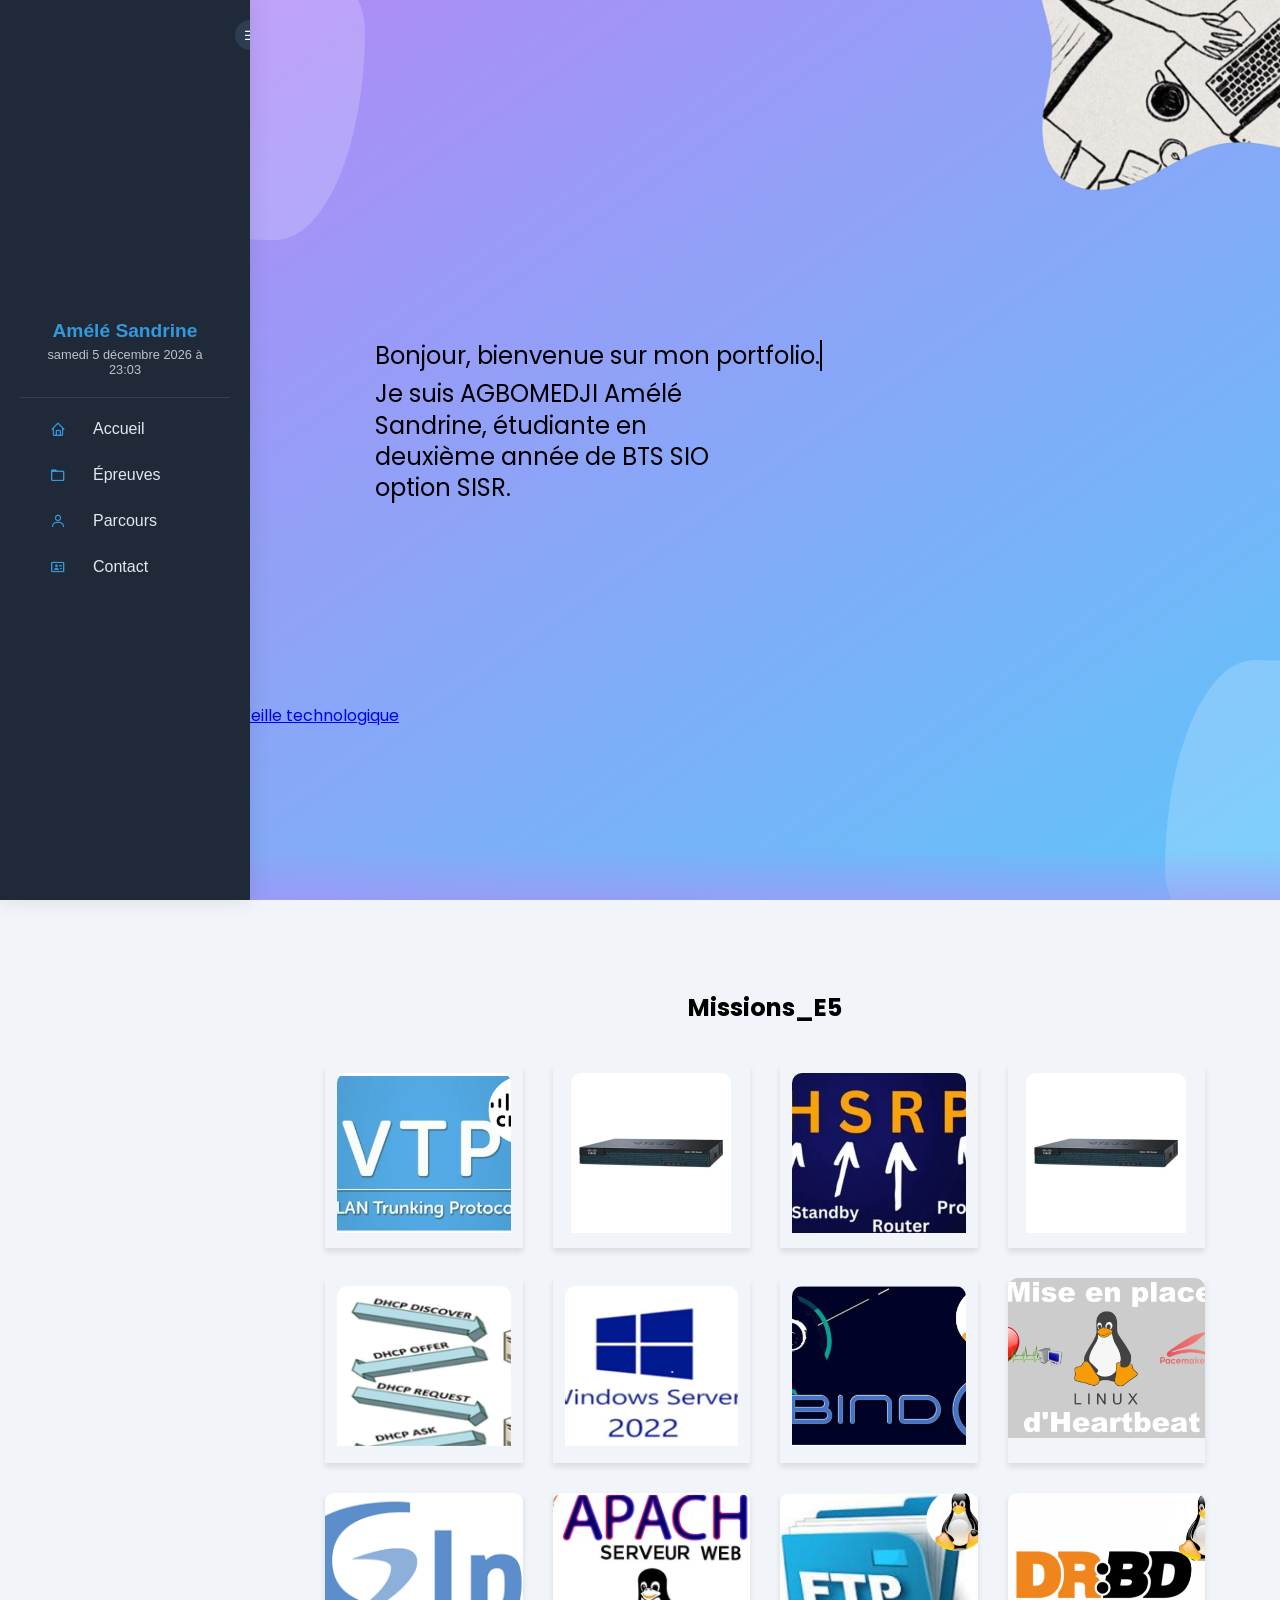
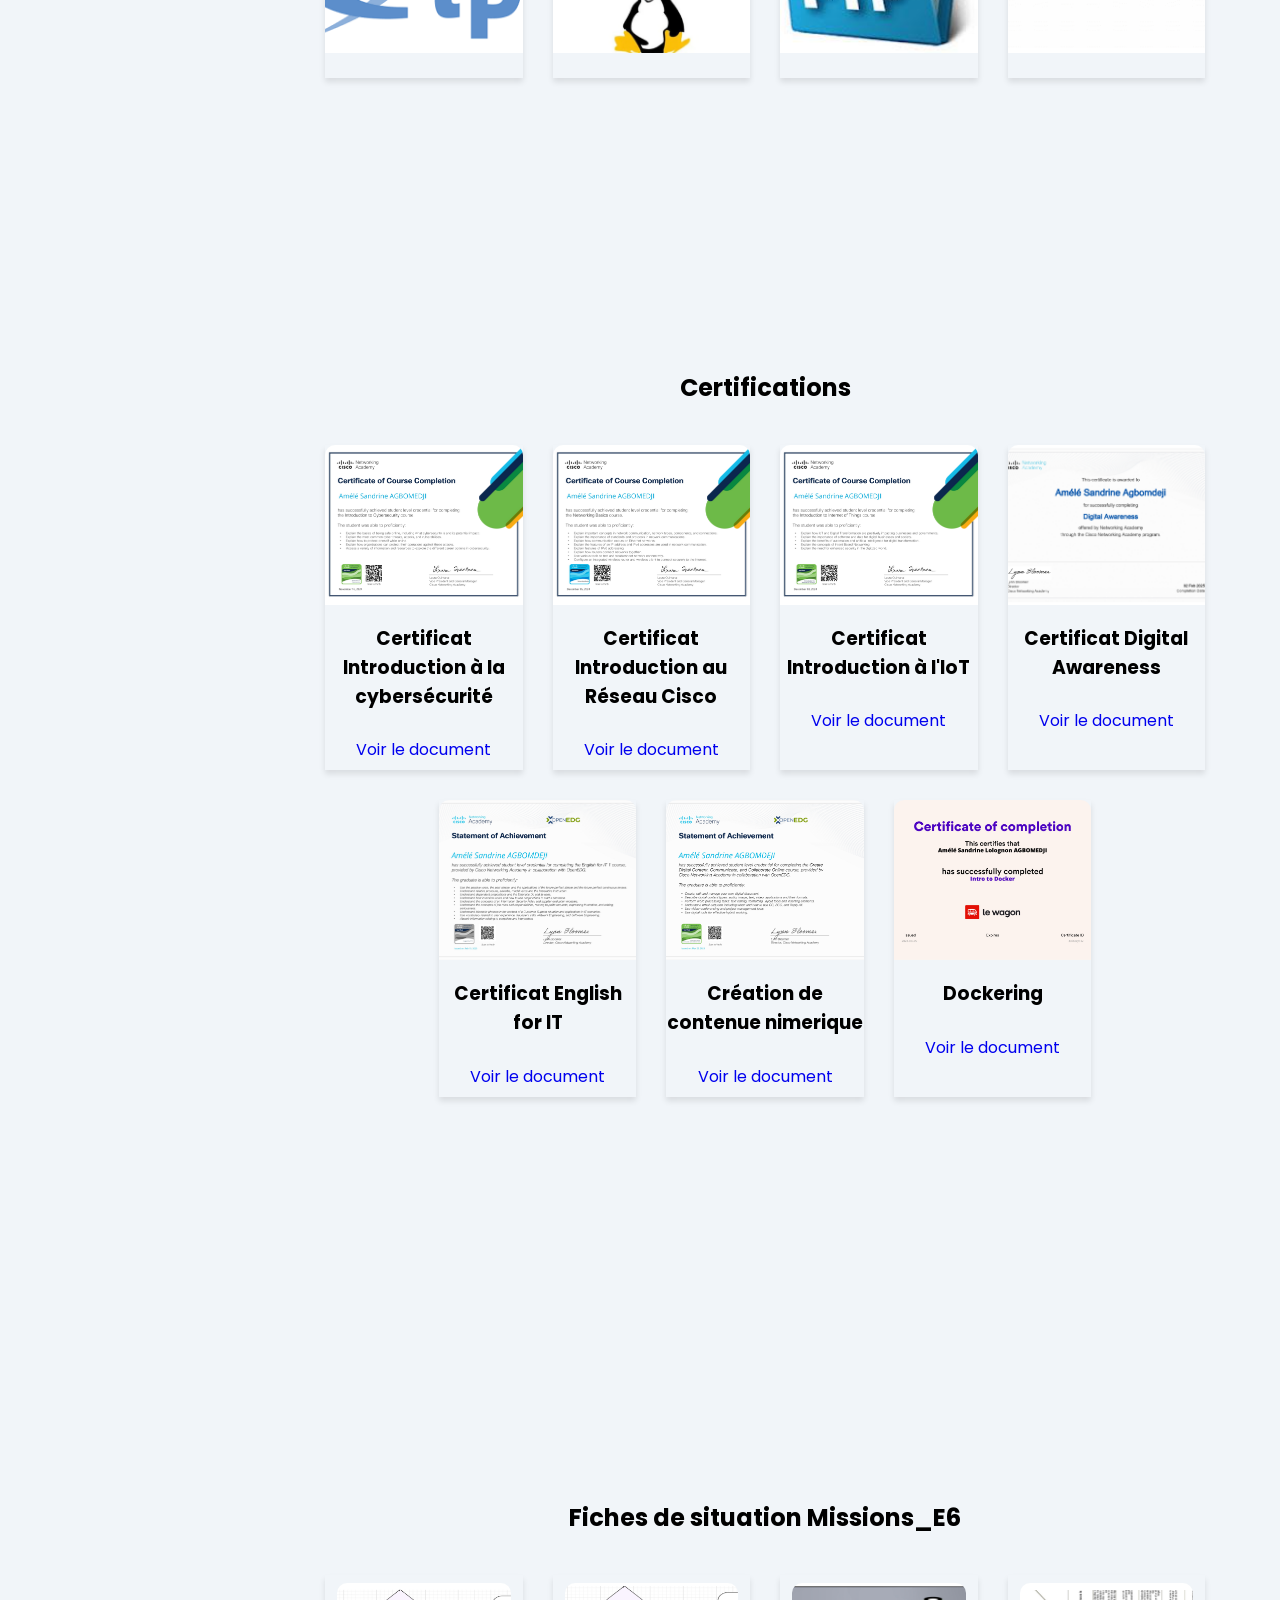
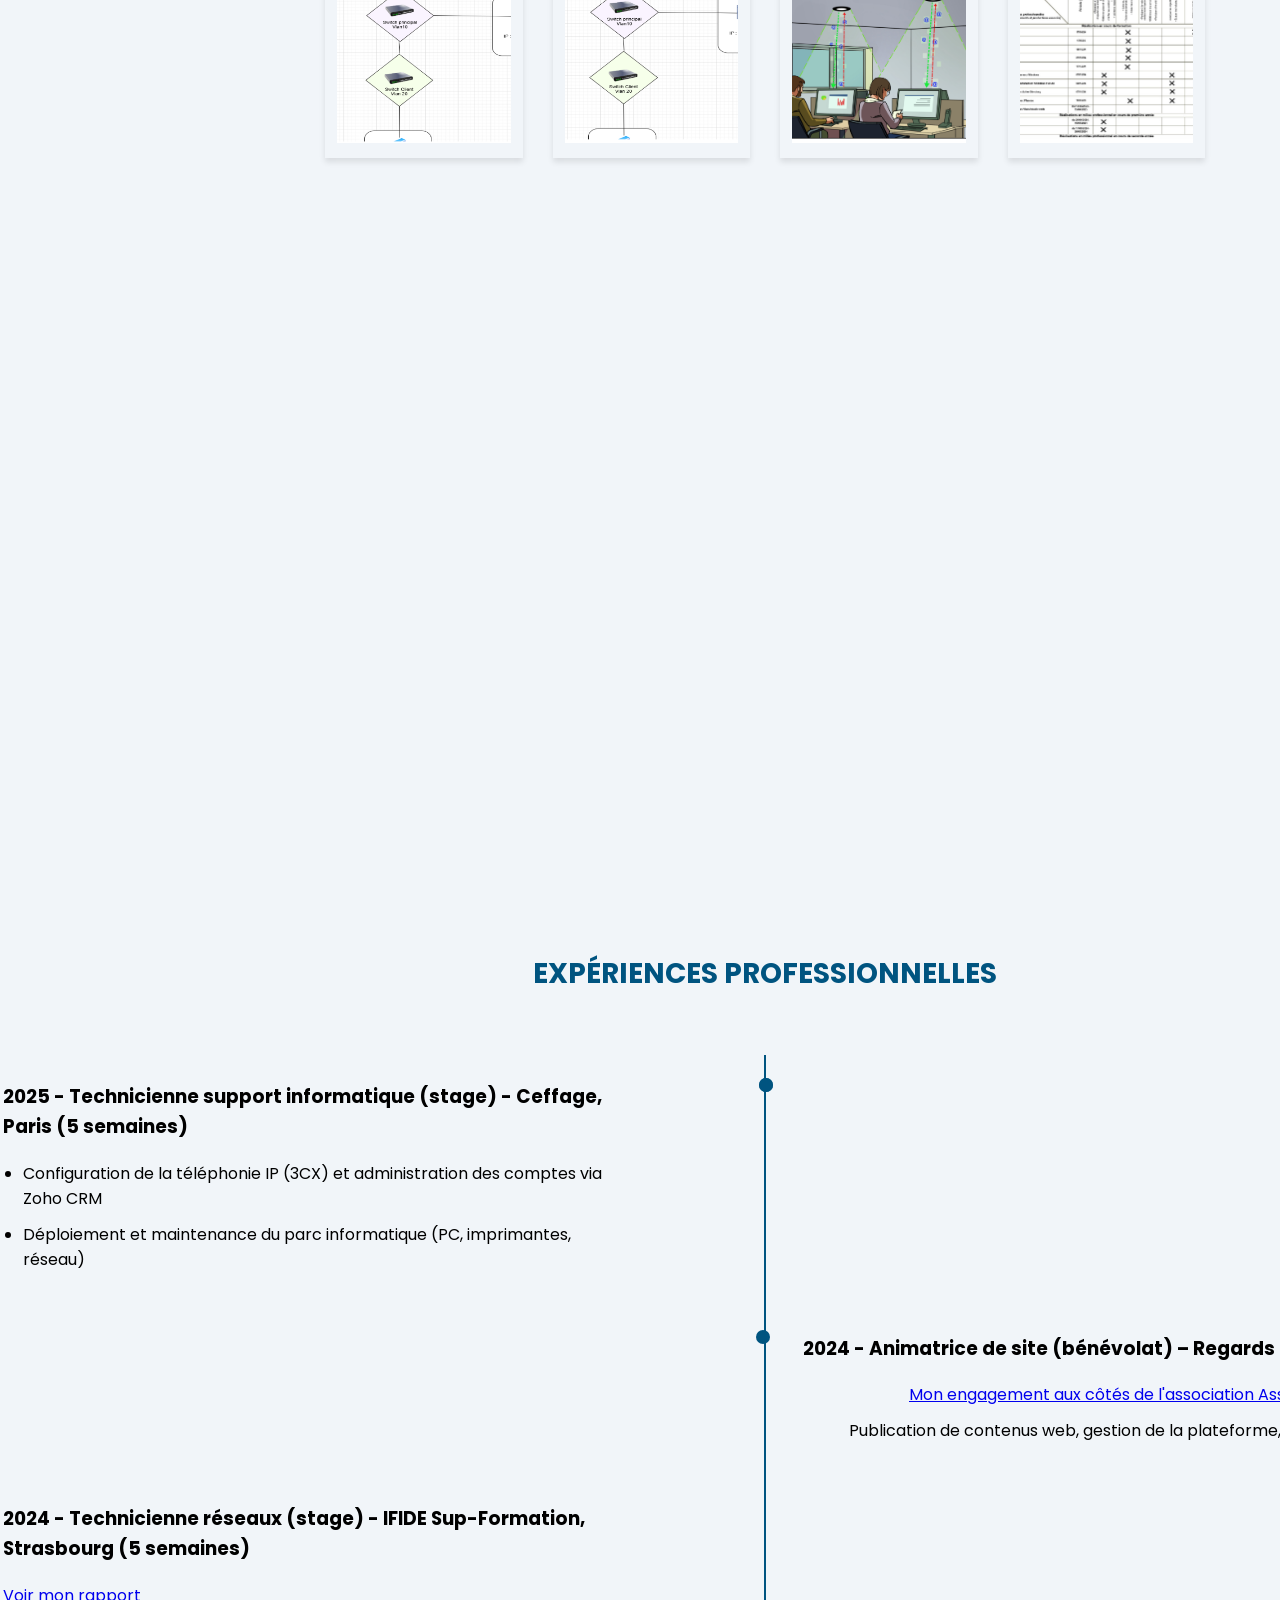
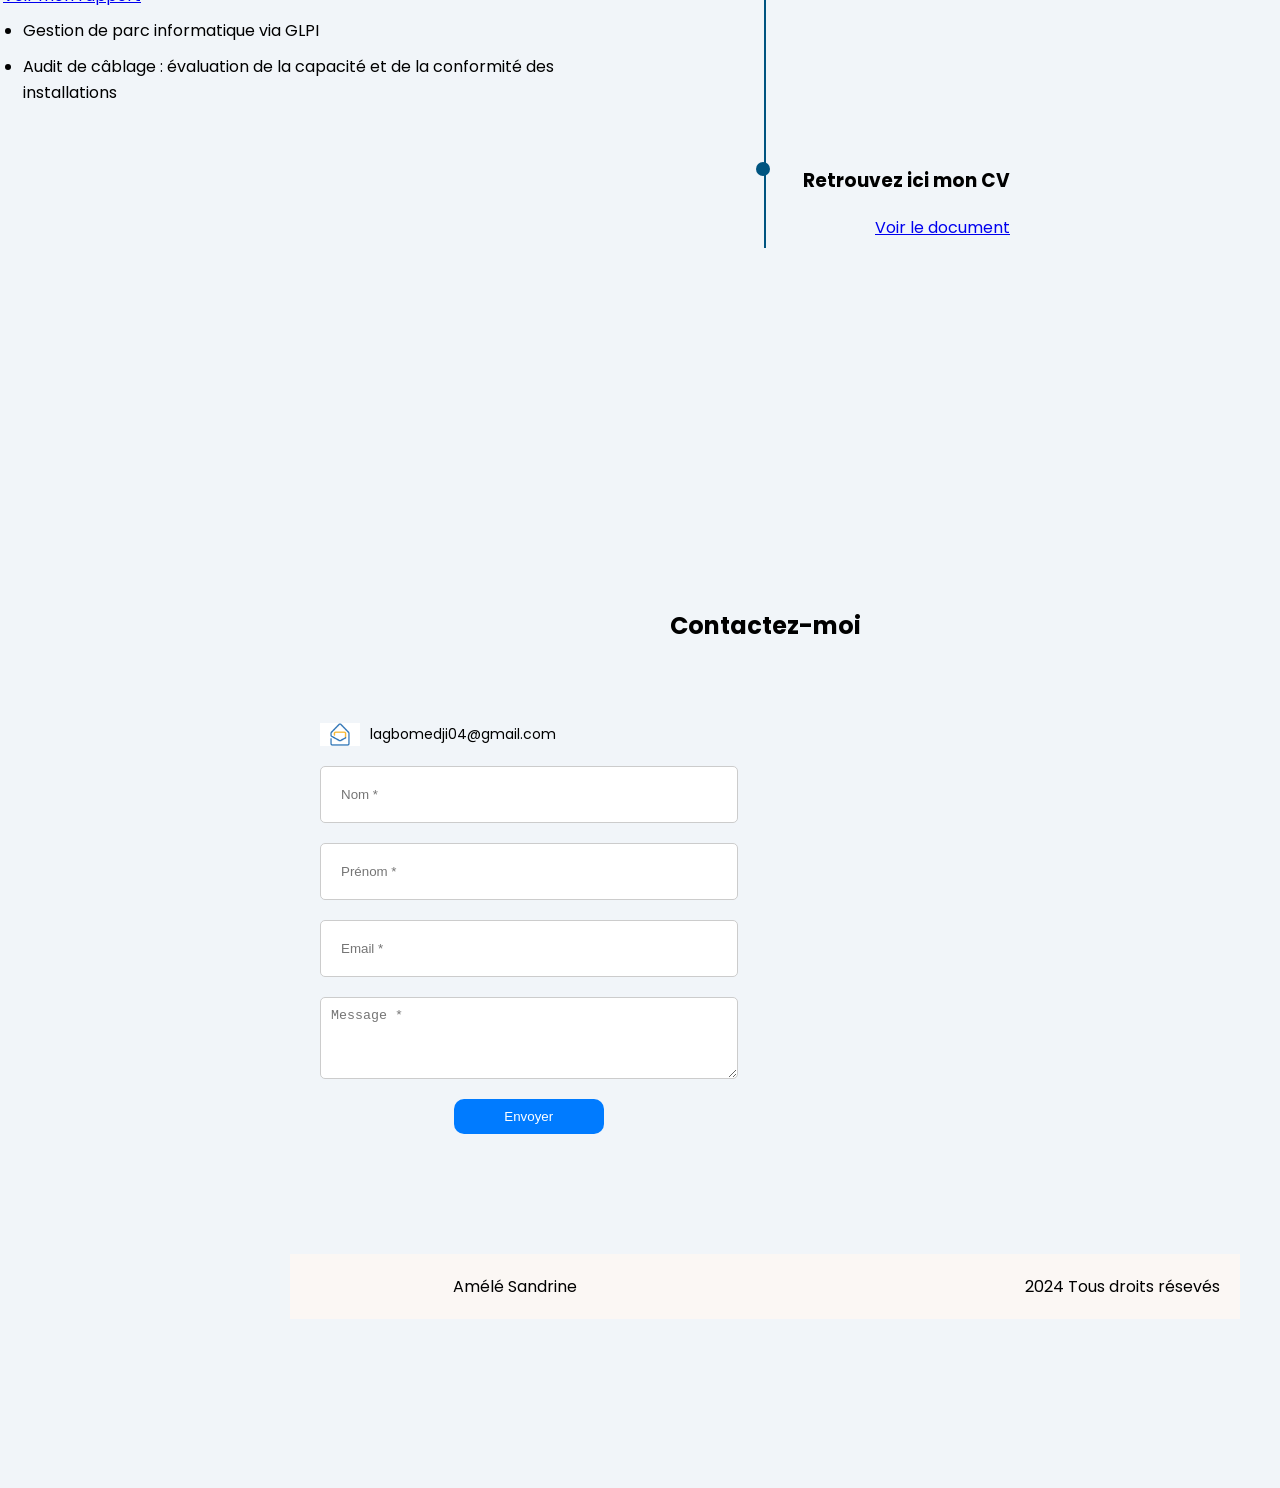
==== commit 17868ff7: "e" ====
--- a/index.html
+++ b/index.html
@@ -349,7 +349,14 @@
                     </a>
                 </div>
 
-                  <div class="card">                 
+                <div class="card">
+                    <a href="documents//Blue Modern Futuristic Technology Presentation (1).pdf" target="_blank">
+                        <img src="images/img_lli_fi.jpg" alt="Installation VTP" class="image-carte"/>
+                    </a>
+                </div>
+
+
+                <div class="card">                 
                     <a href="documents/8-1 - BTS SIO - 2025 - Annexe 8-1 - Epreuve E5 - Tableau de synthese Amélé Sandrine.pdf" target="_blank">
                         <img src="images/tableau_de_synthese.png" alt="certif">
 
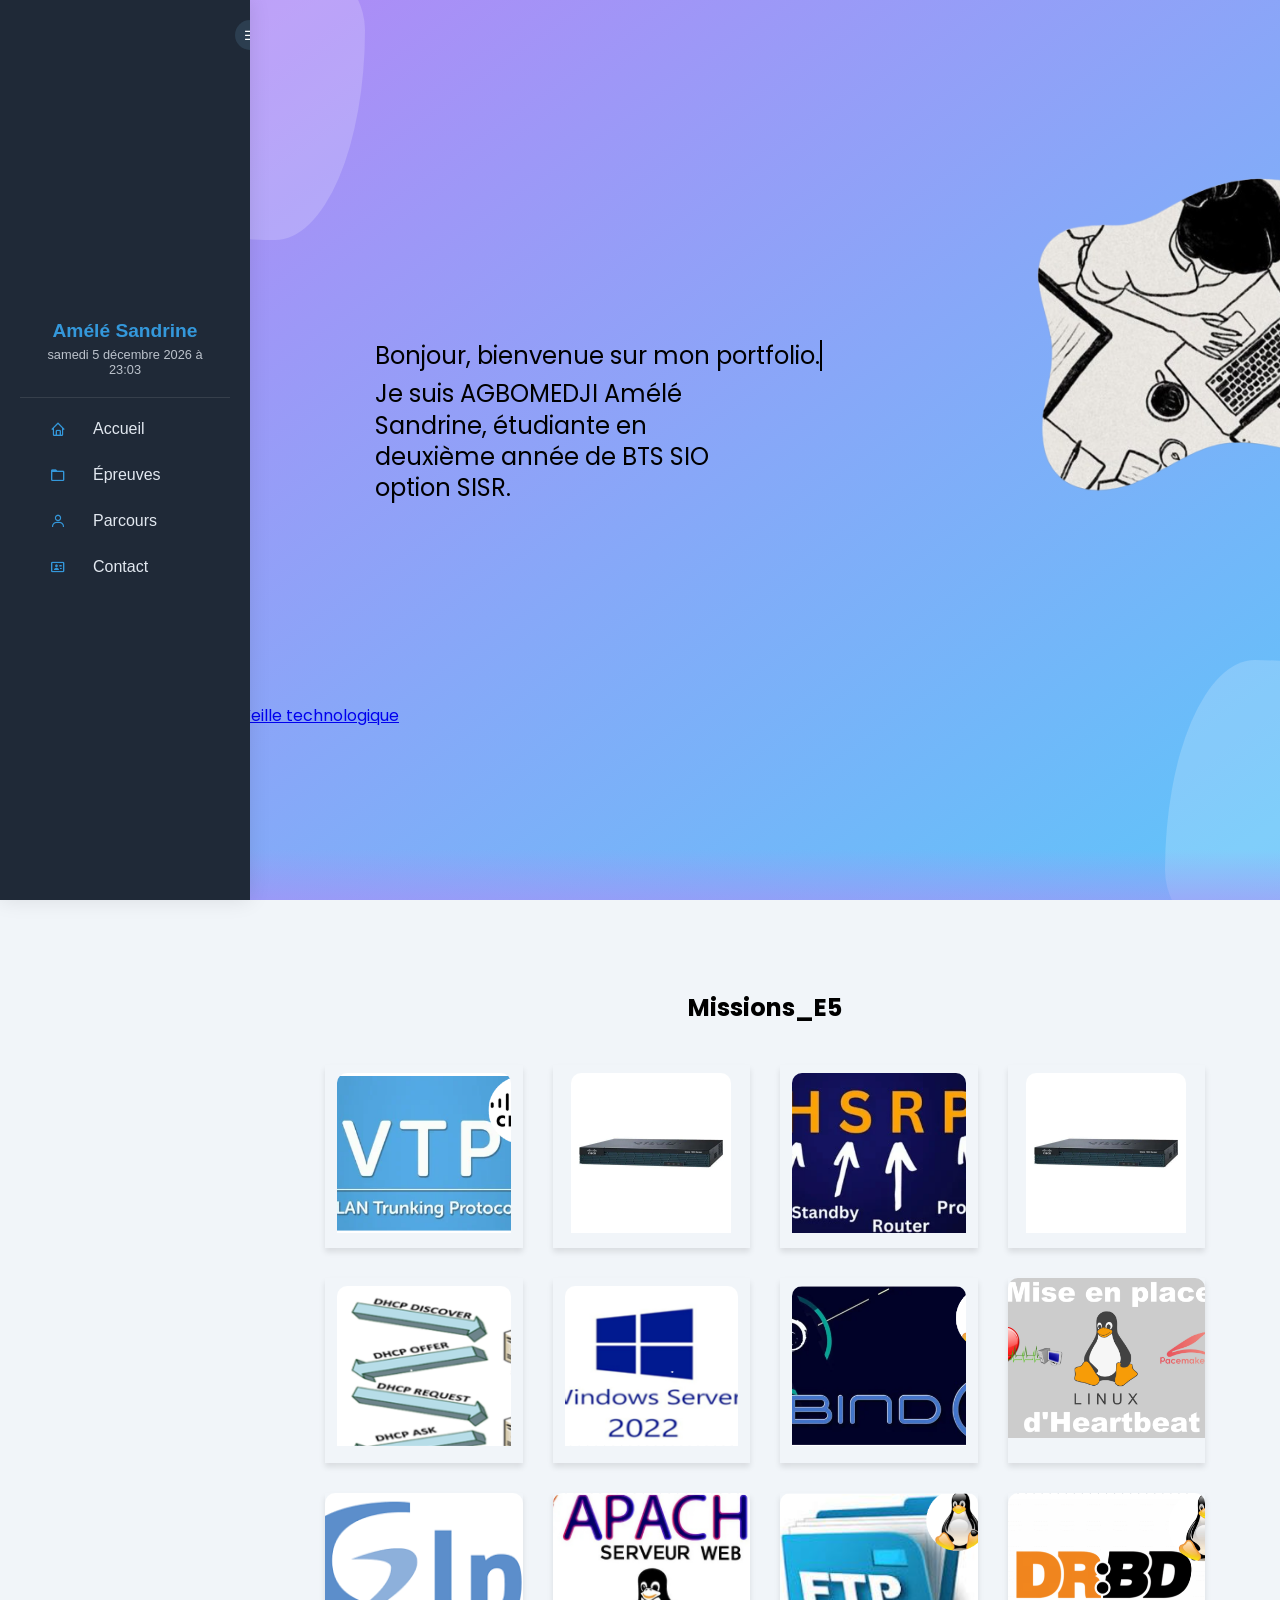
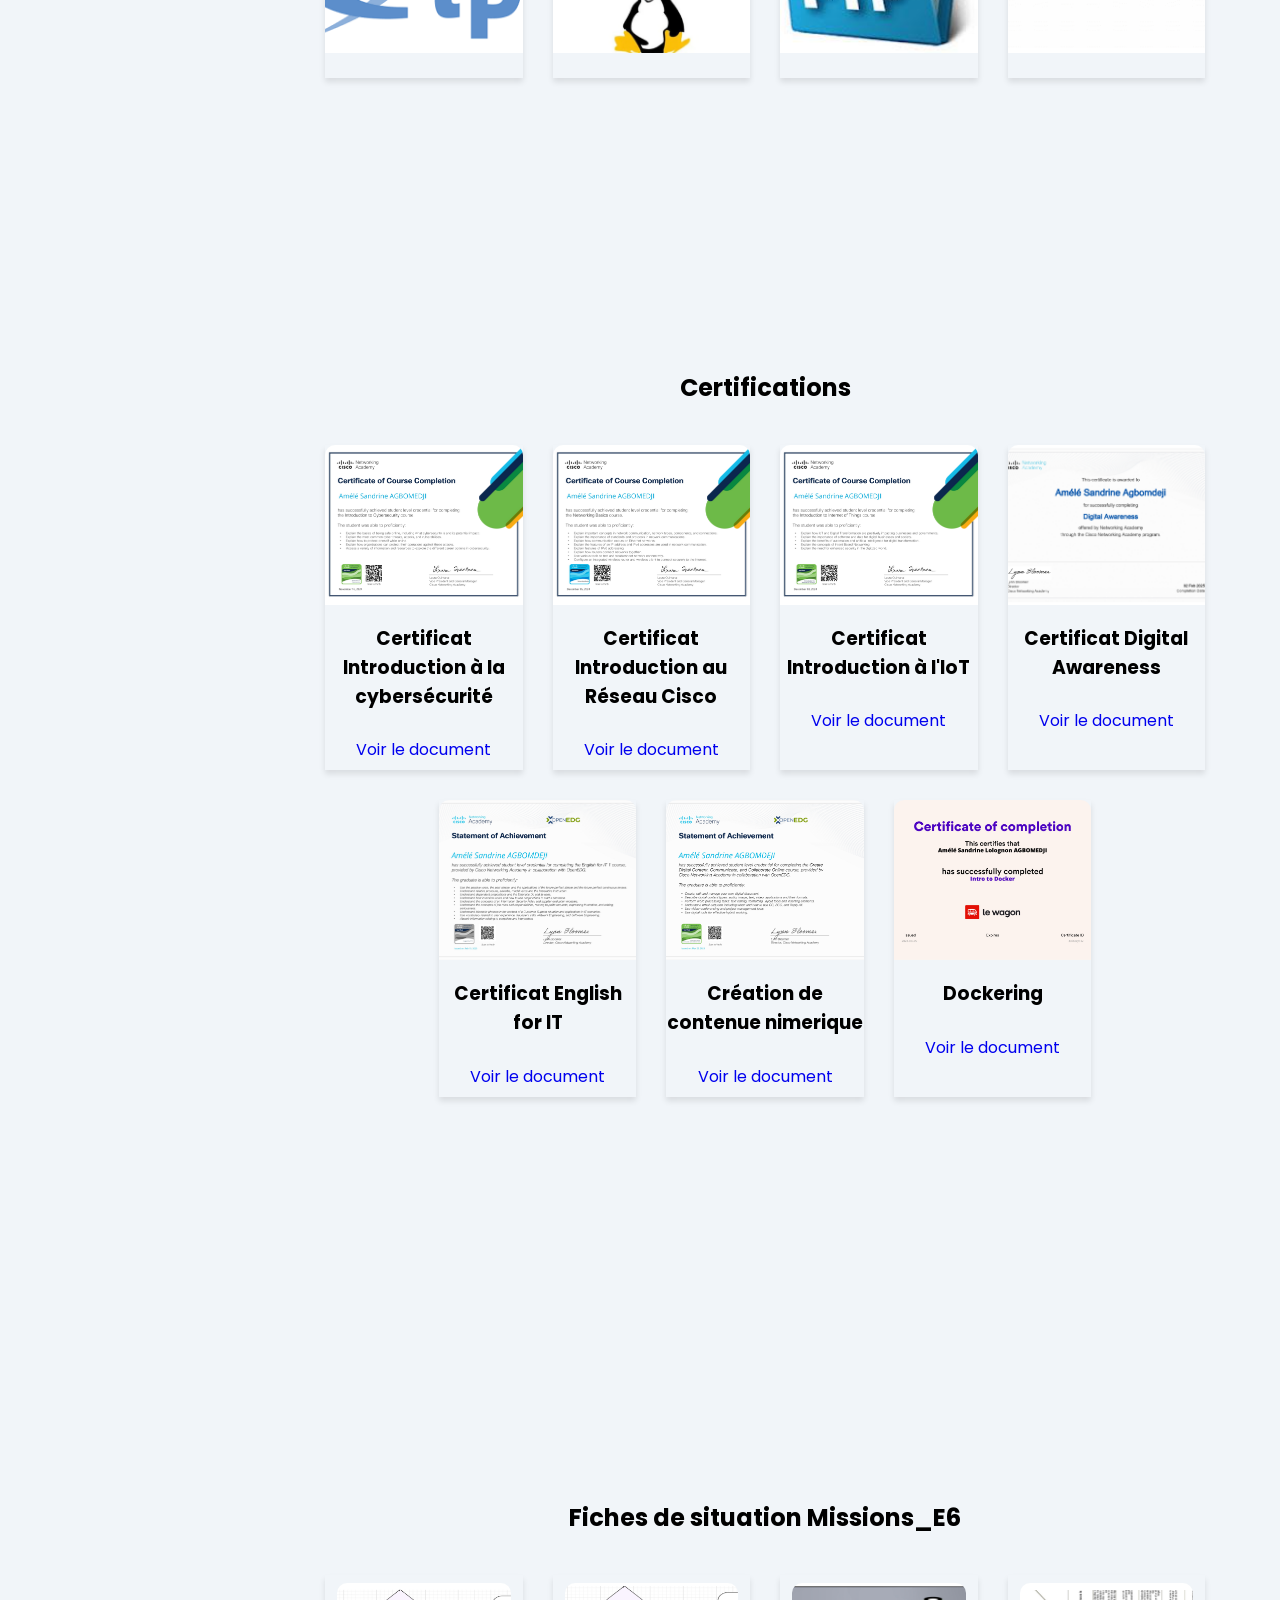
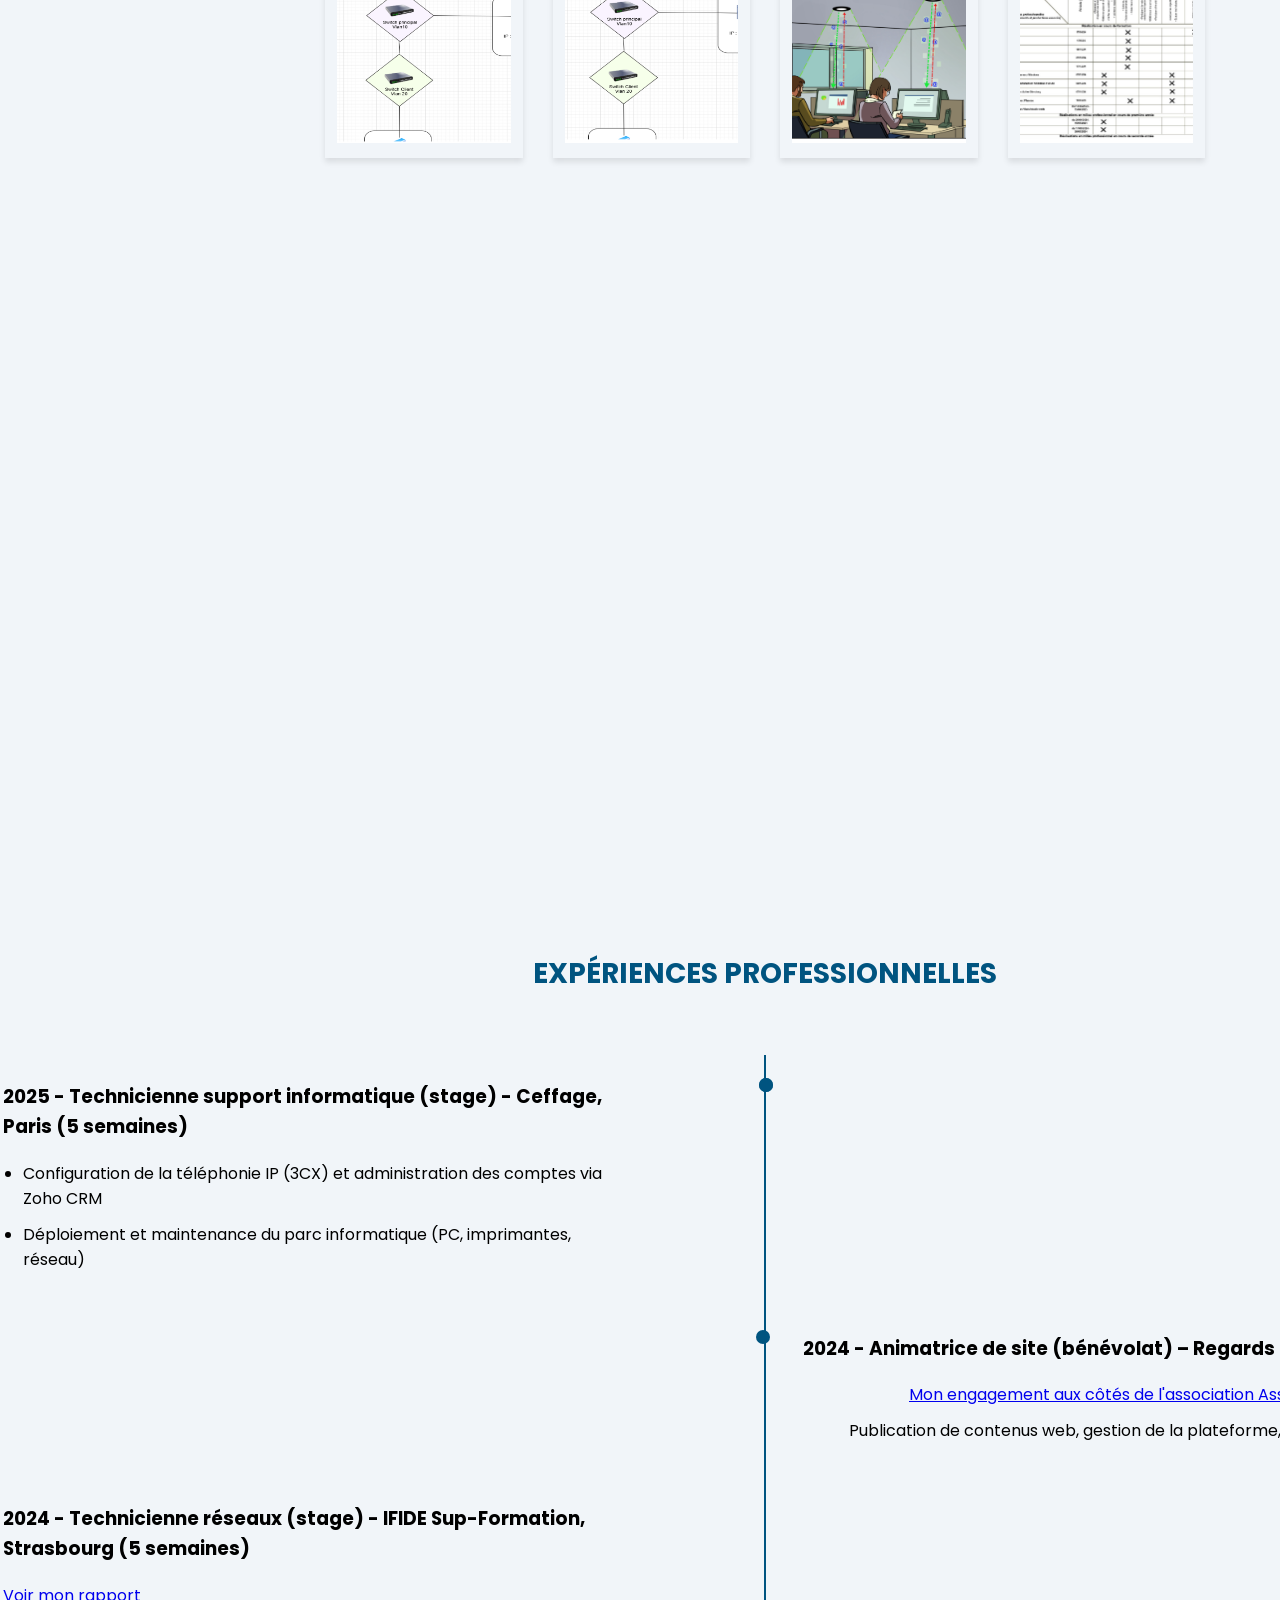
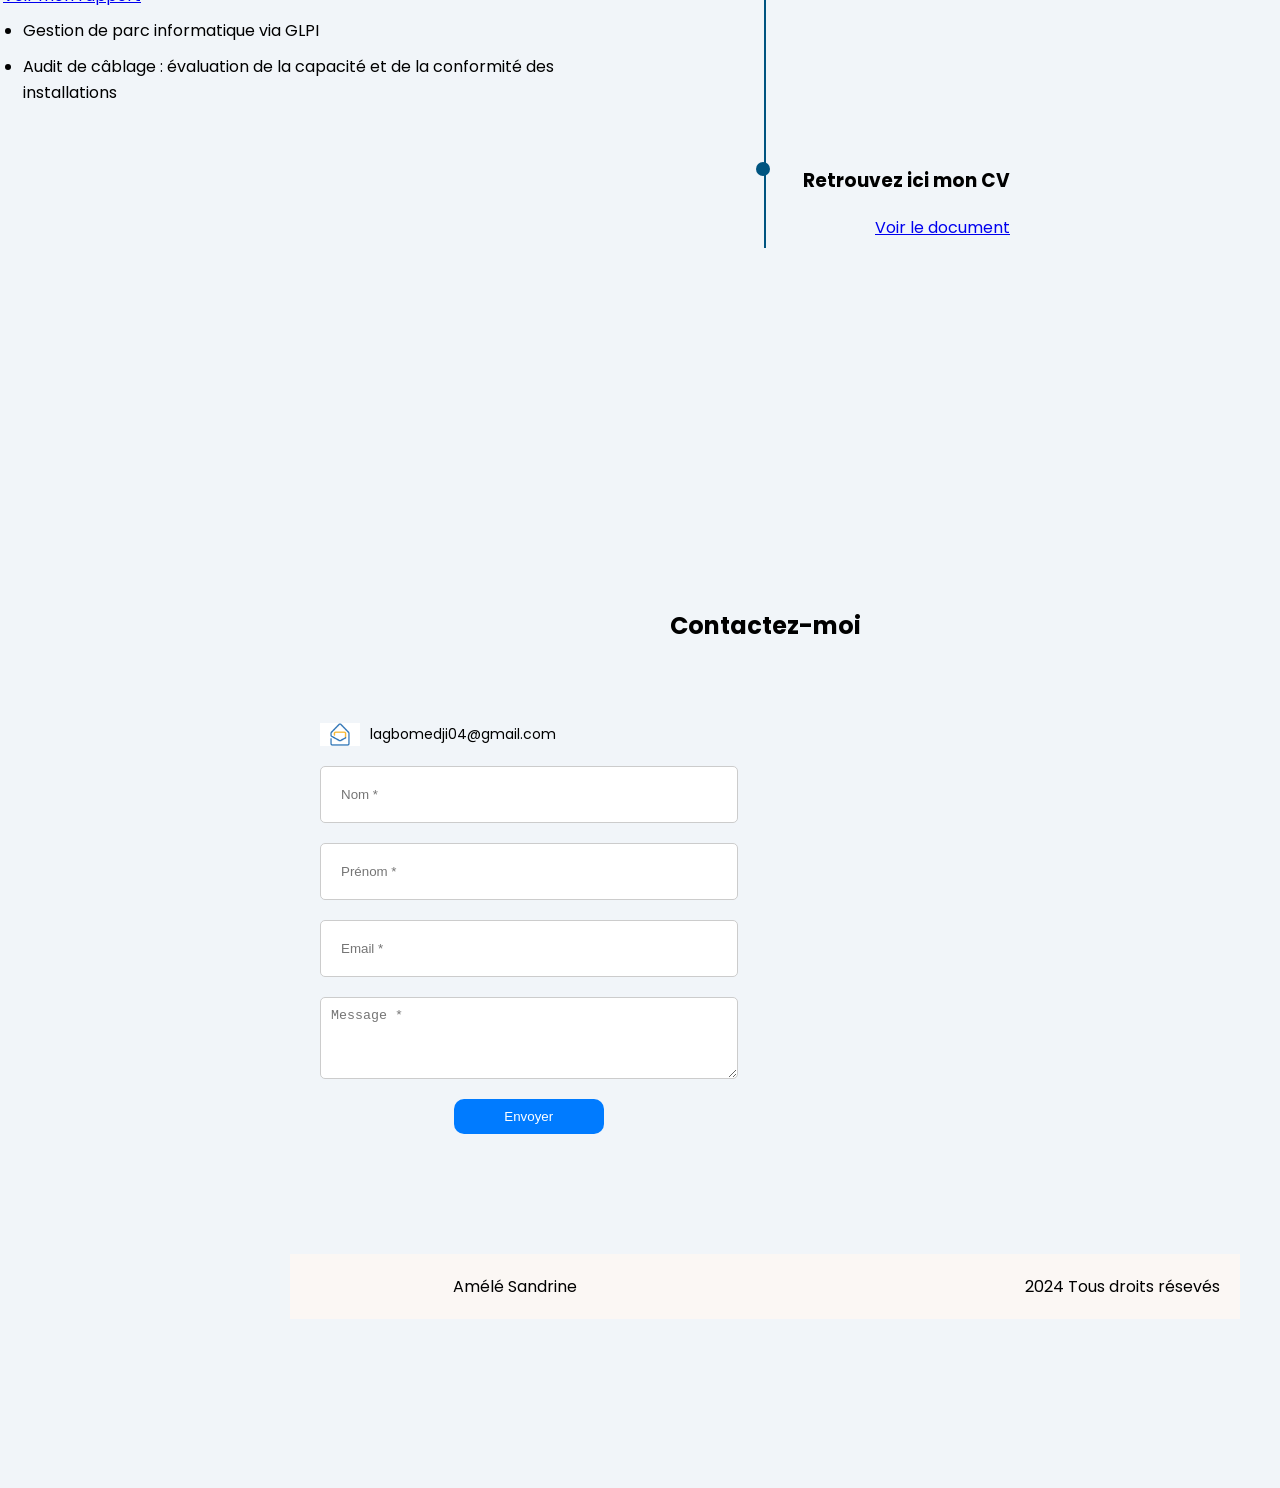
==== commit 40844c65: "oh" ====
--- a/index.html
+++ b/index.html
@@ -350,7 +350,7 @@
                 </div>
 
                 <div class="card">
-                    <a href="documents//Blue Modern Futuristic Technology Presentation (1).pdf" target="_blank">
+                    <a href="documents/Blue Modern Futuristic Technology Presentation (1).pdf" target="_blank">
                         <img src="images/img_lli_fi.jpg" alt="Installation VTP" class="image-carte"/>
                     </a>
                 </div>
--- a/Style/style.css
+++ b/Style/style.css
@@ -328,7 +328,7 @@
 .hero-image {
   flex: 0 0 500px; /* 0 0 = ne pas rétrécir/étirer */
   position: relative;
-  margin-top: -900px;
+  margin-top: -600px;
   margin-left: auto ; /* Pousse l'image à droite */
 }
 
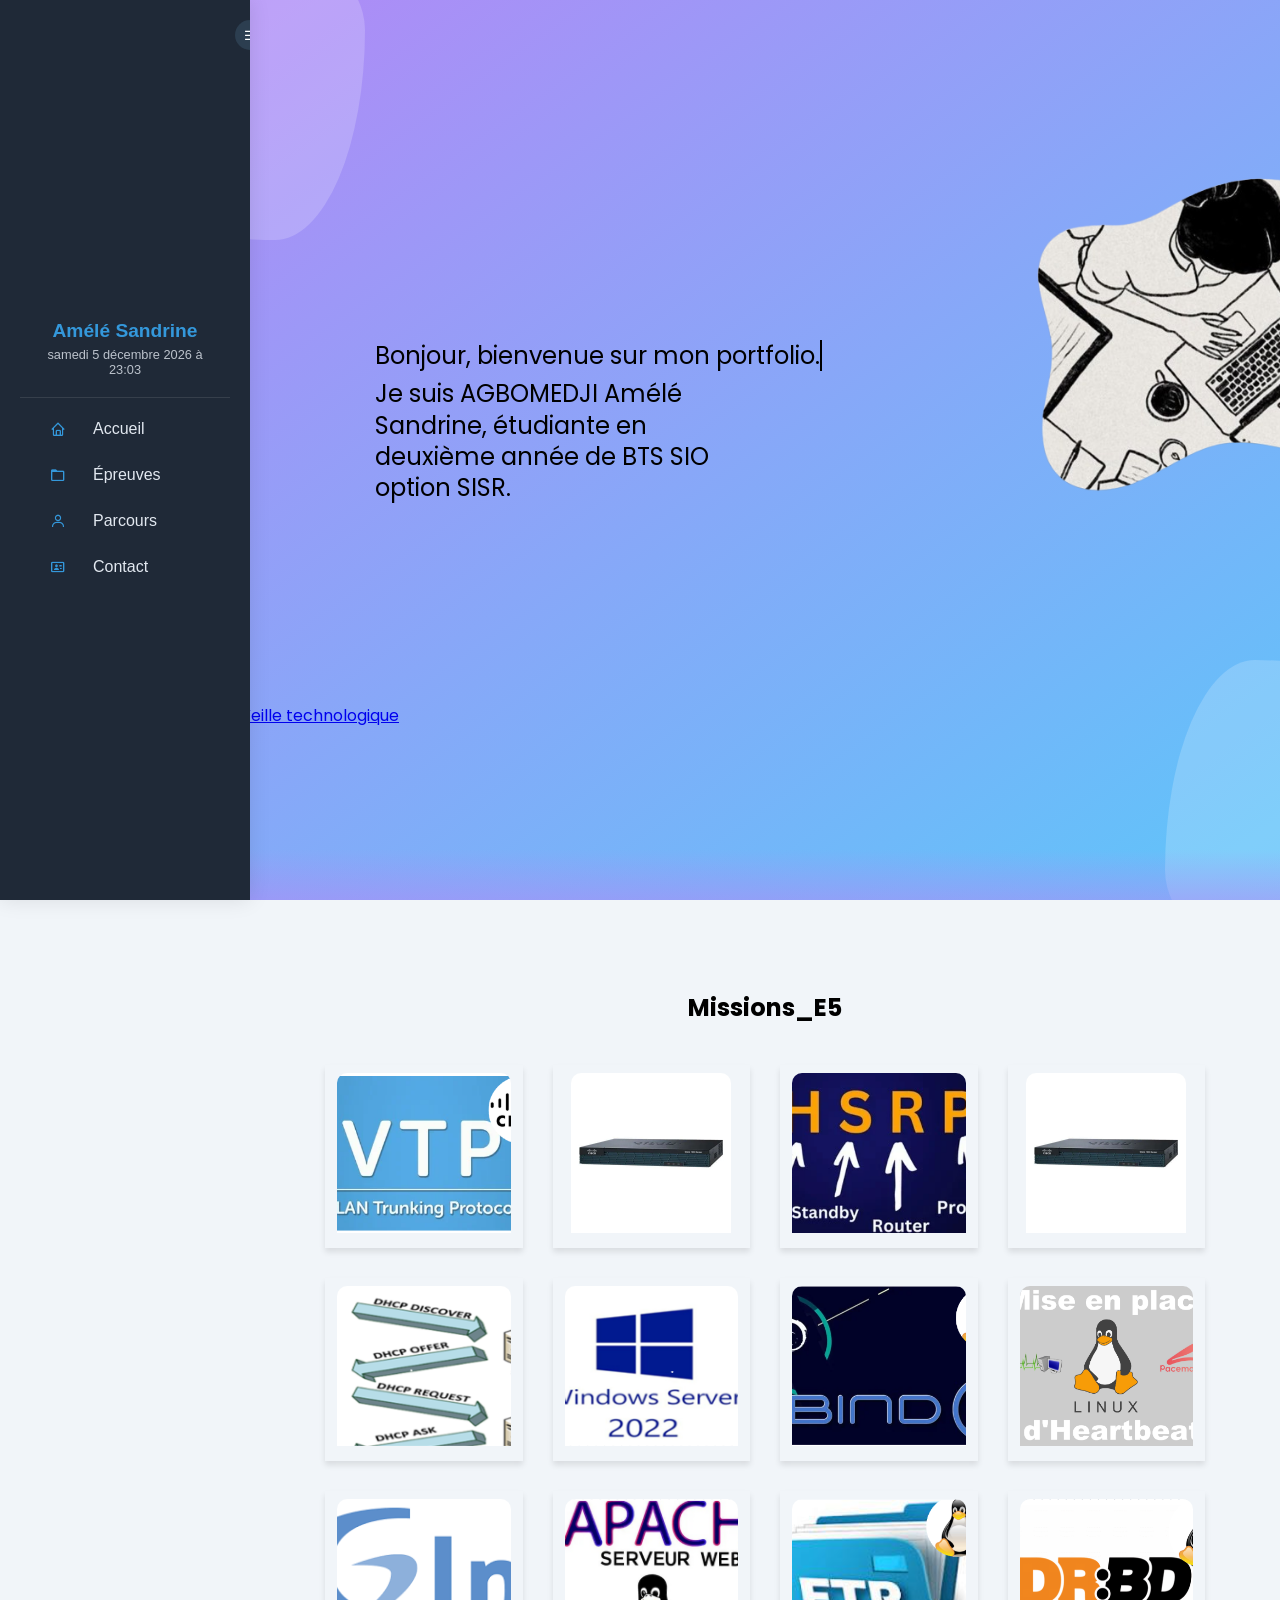
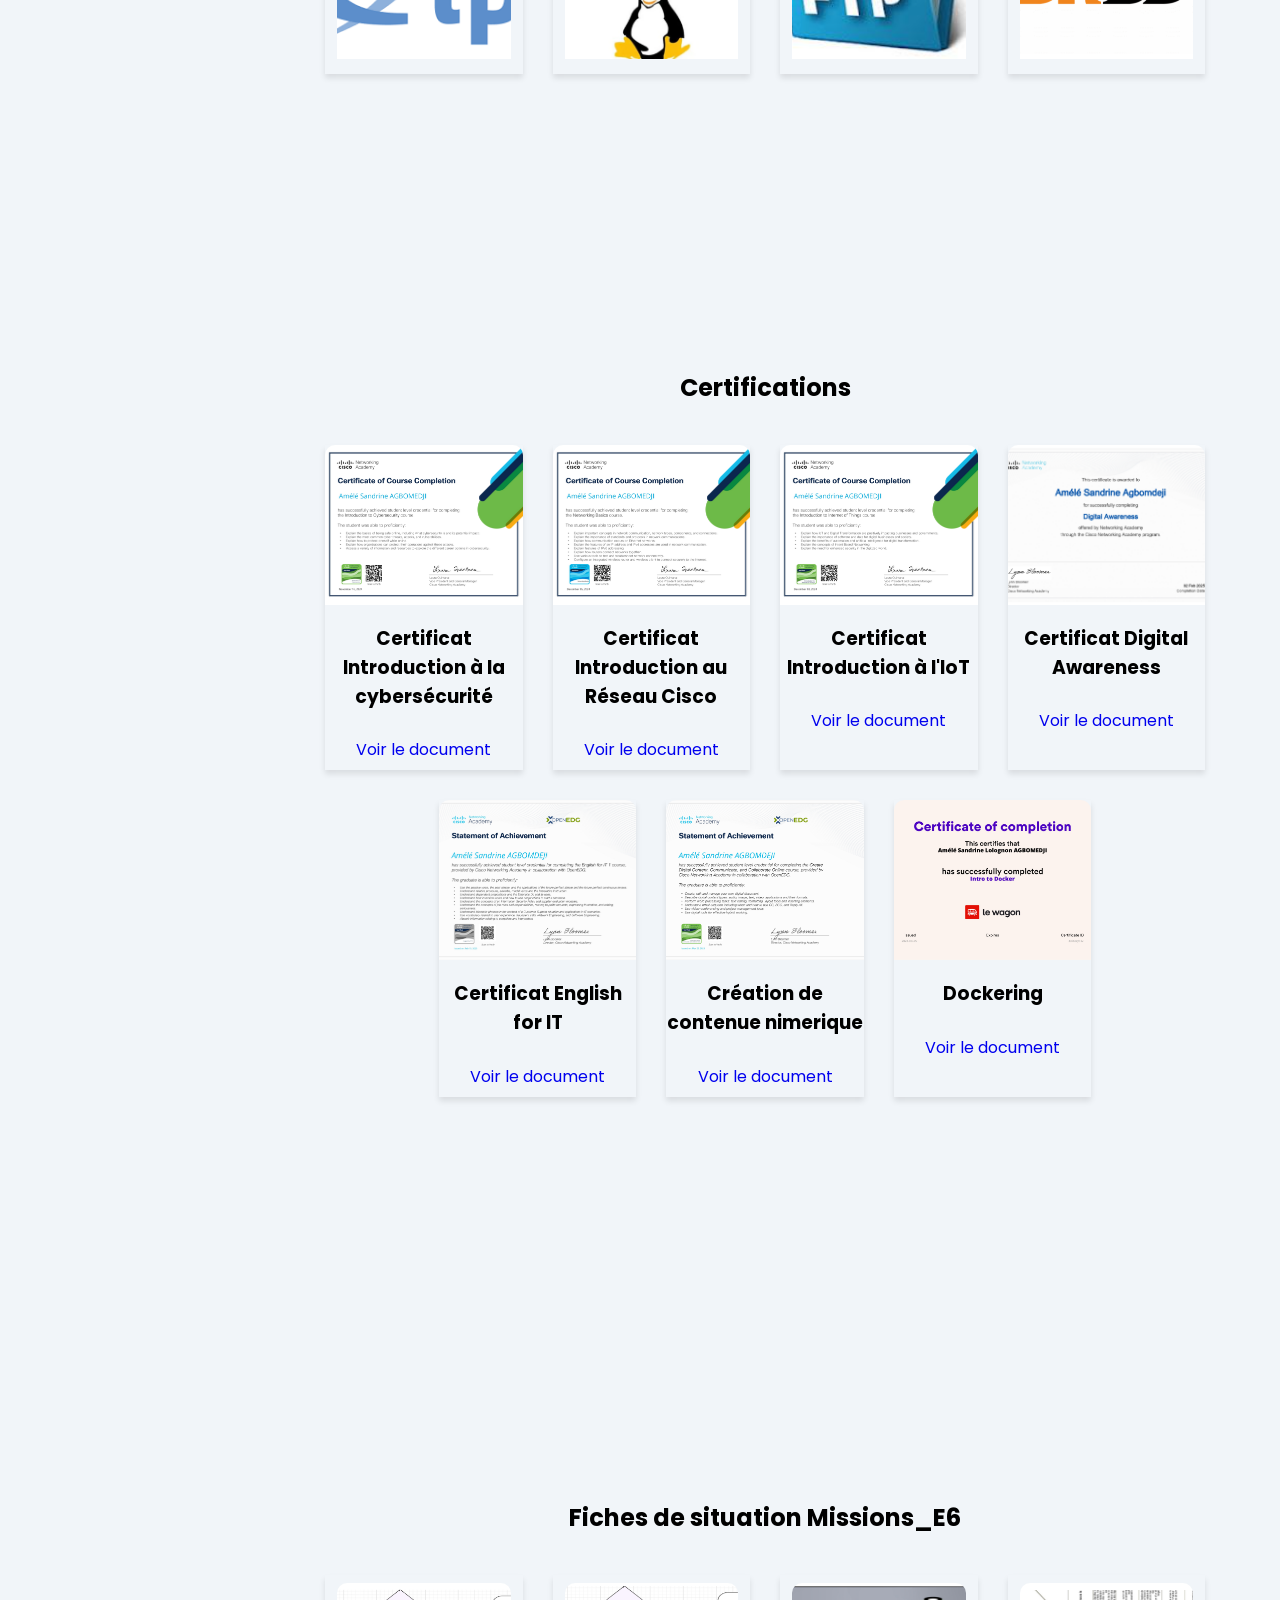
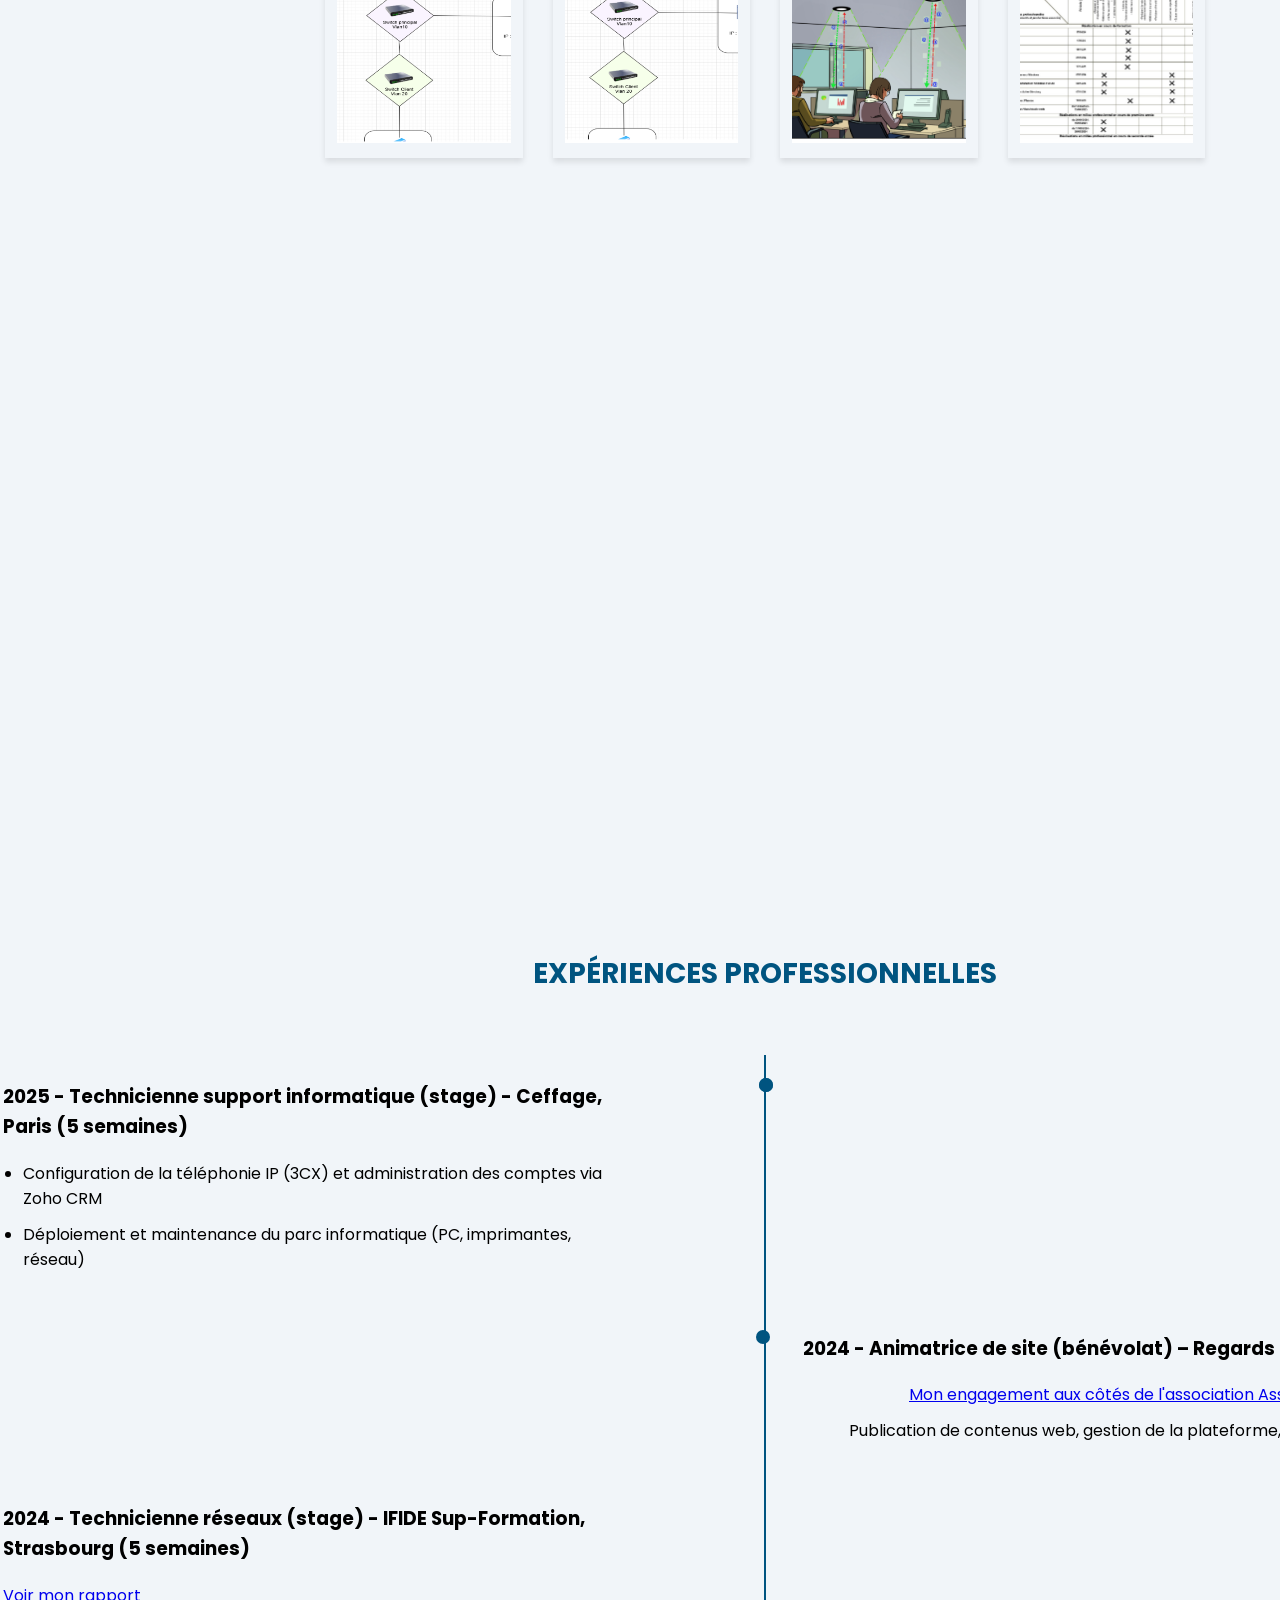
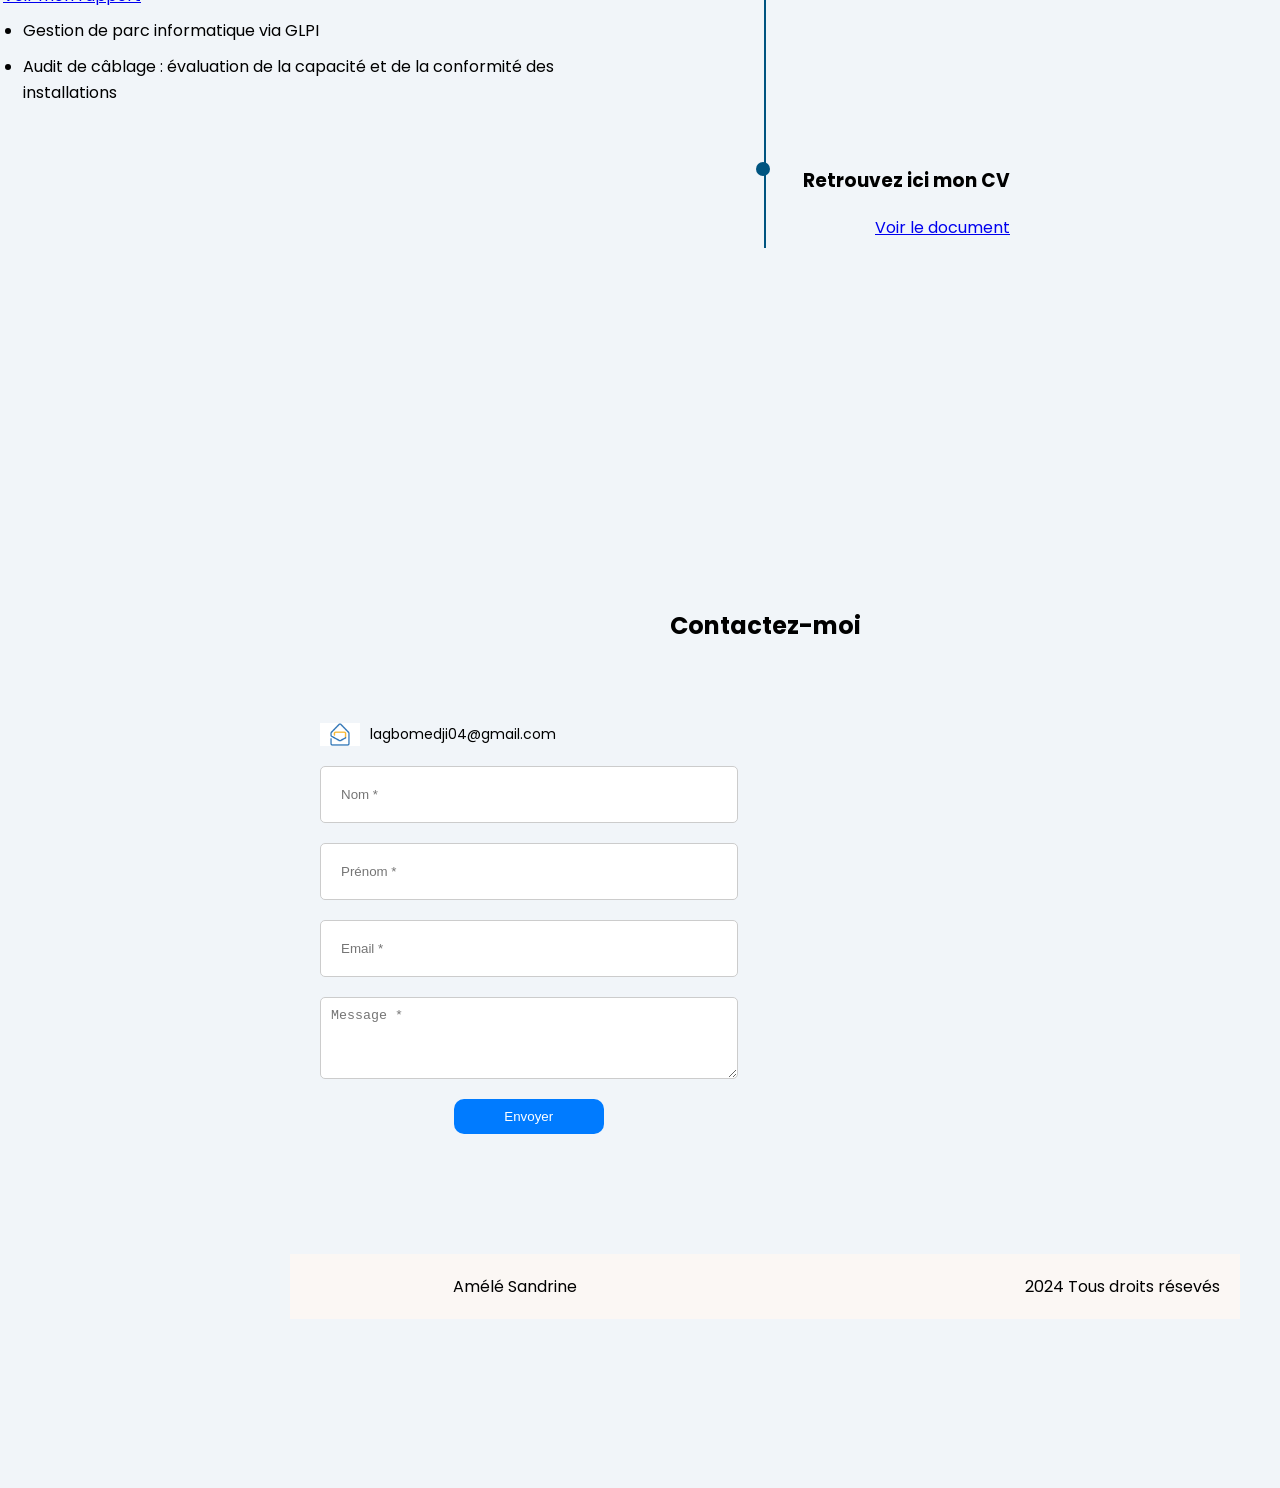
==== commit ffc508dc: "a" ====
--- a/index.html
+++ b/index.html
@@ -181,7 +181,9 @@
                         <p>
                             <span class="typed-text">Bonjour, bienvenue sur mon portfolio.</span>
                             <br>
-                            <span class="static-text"> Je suis AGBOMEDJI Amélé Sandrine, étudiante en deuxième année de BTS SIO option SISR.</span>
+                            <span class="static-text"> Je suis AGBOMEDJI Amélé Sandrine,
+                                 étudiante en deuxième année de BTS SIO option SISR.
+                            </span>
                         
                         </p>
                         <a href="documents/Blue Modern Futuristic Technology Presentation (1).pdf">Voir ma Veille technologique</a>
@@ -249,28 +251,34 @@
                     </a>
                 </div>
                 <div class="card">
-                    <img src="images/install-heartbeat.jpg" alt="audit" class="image-carte">                  
-                    <a href="documents/12_HEARTBEAT.pdf" target="_blank"></a>
-                </div>
-
-                <div class="card">
-                    <img src="images/GLPI.png" alt="audit">
-                    <a href="documents/7_documentation-installation_glpi_sur_debian.pdf" target="_blank"></a>
-                </div>
-
-                <div class="card">
-                    <img src="images/server_apache.png" alt="audit">                   
-                    <a href="documents/6_installation_serveur_web_linux.pdf" target="_blank"></a>
-                </div>
-
-                 <div class="card">
-                        <img src="images/ftp.png" alt="audit">
-                        <a href="documents/11_configuration_serveur_ftp.pdf" target="_blank"></a>
-                </div>
-
-                <div class="card">
-                        <img src="images/drbd.png" alt="audit">
-                        <a href="documents/10_mise_en_place_DRBD.pdf" target="_blank"></a>
+                                      
+                    <a href="documents/12_HEARTBEAT.pdf" target="_blank">
+                        <img src="images/install-heartbeat.jpg" alt="audit" class="image-carte">
+                    </a>
+                </div>
+
+                <div class="card">                   
+                    <a href="documents/7_documentation-installation_glpi_sur_debian.pdf" target="_blank">
+                        <img src="images/GLPI.png" alt="audit">
+                    </a>
+                </div>
+
+                <div class="card">                                     
+                    <a href="documents/6_installation_serveur_web_linux.pdf" target="_blank">
+                        <img src="images/server_apache.png" alt="audit"> 
+                    </a>
+                </div>
+
+                 <div class="card">                       
+                        <a href="documents/11_configuration_serveur_ftp.pdf" target="_blank">
+                            <img src="images/ftp.png" alt="audit">
+                        </a>
+                </div>
+
+                <div class="card">                       
+                        <a href="documents/10_mise_en_place_DRBD.pdf" target="_blank">
+                            <img src="images/drbd.png" alt="audit">
+                        </a>
                 </div>
 
 
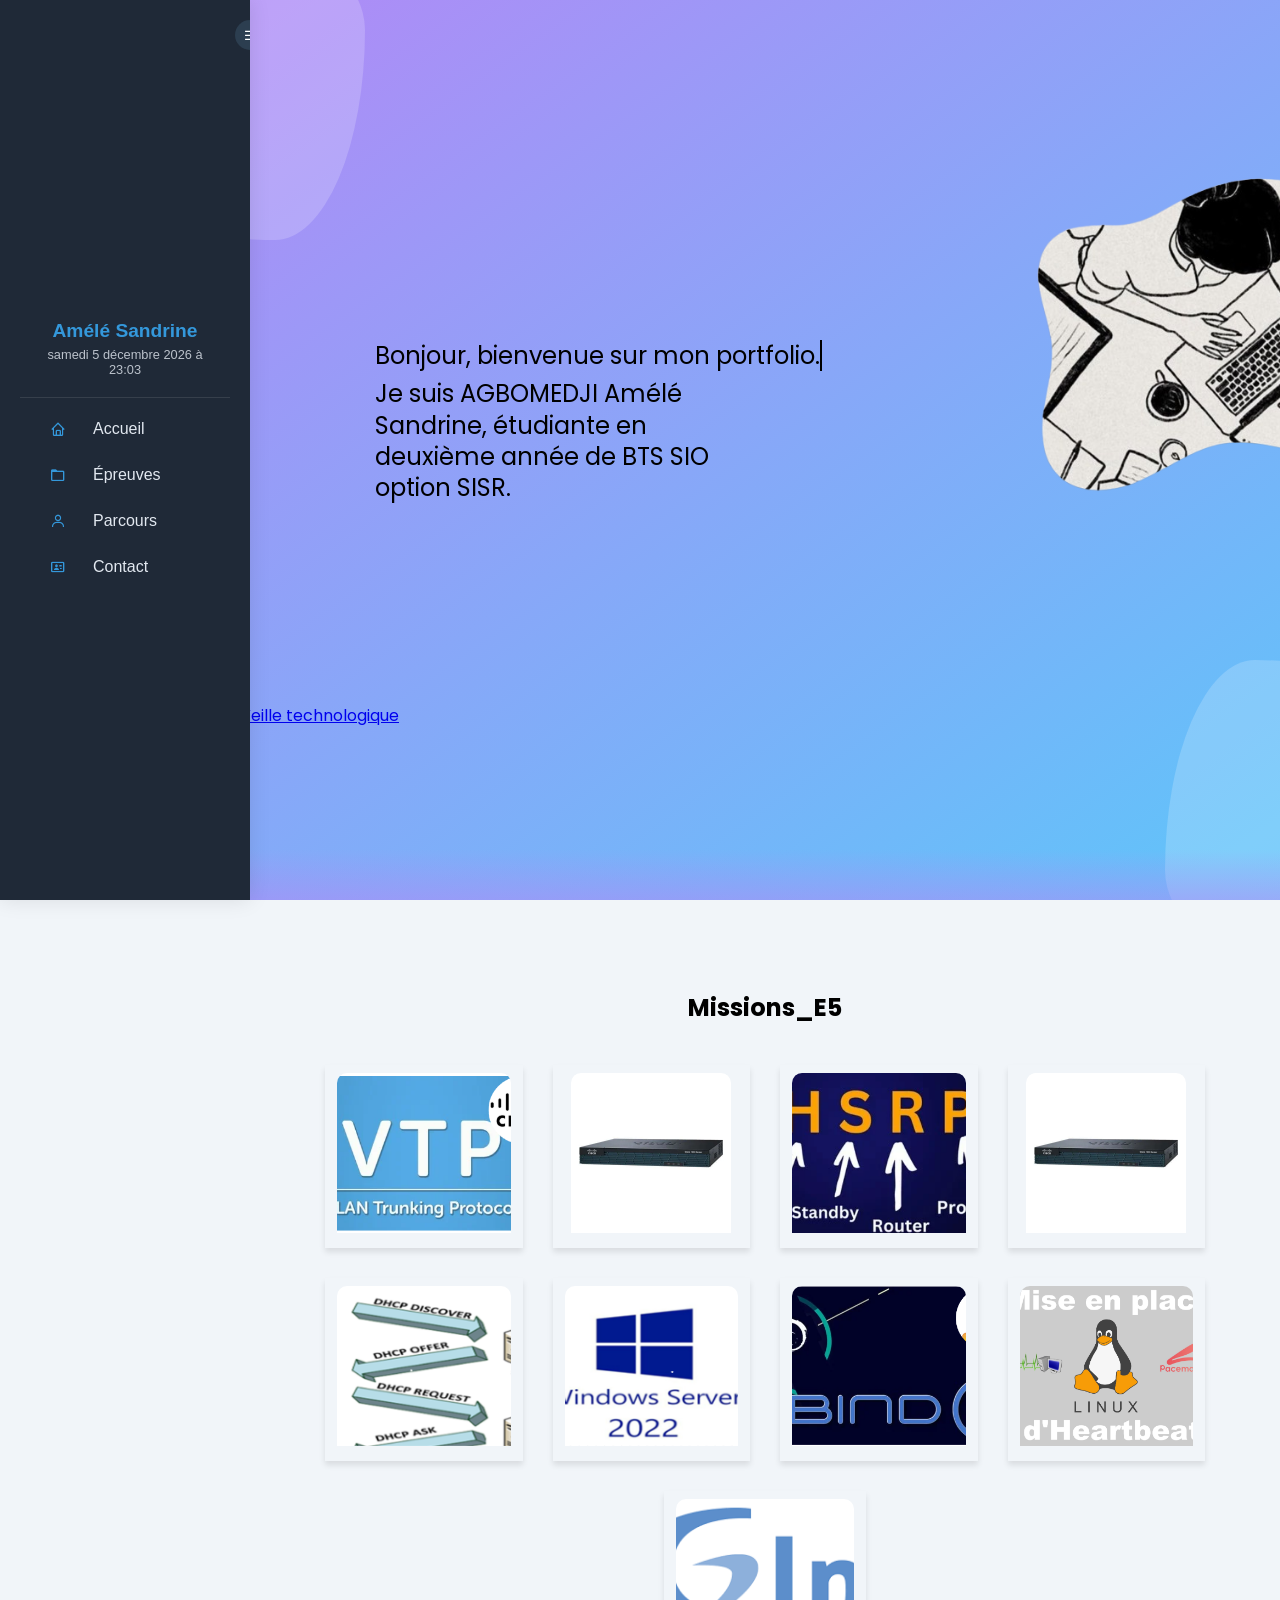
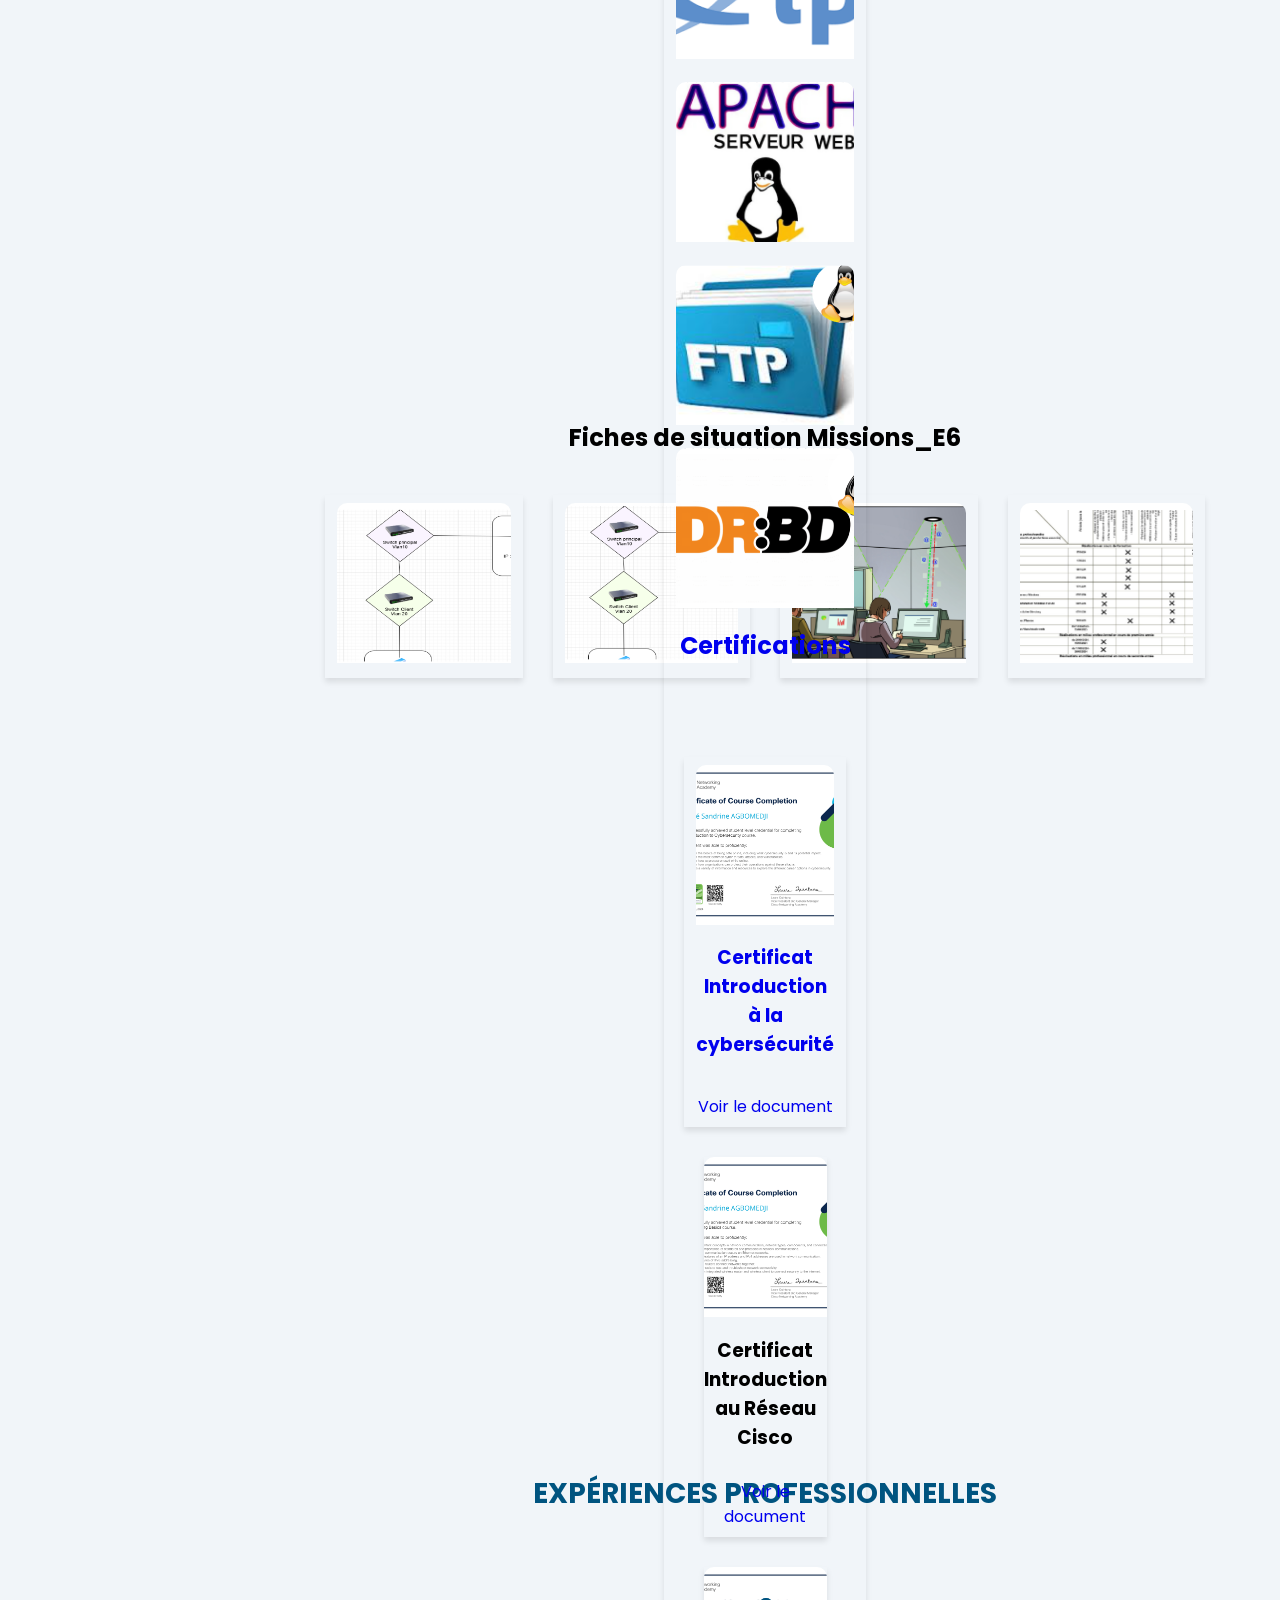
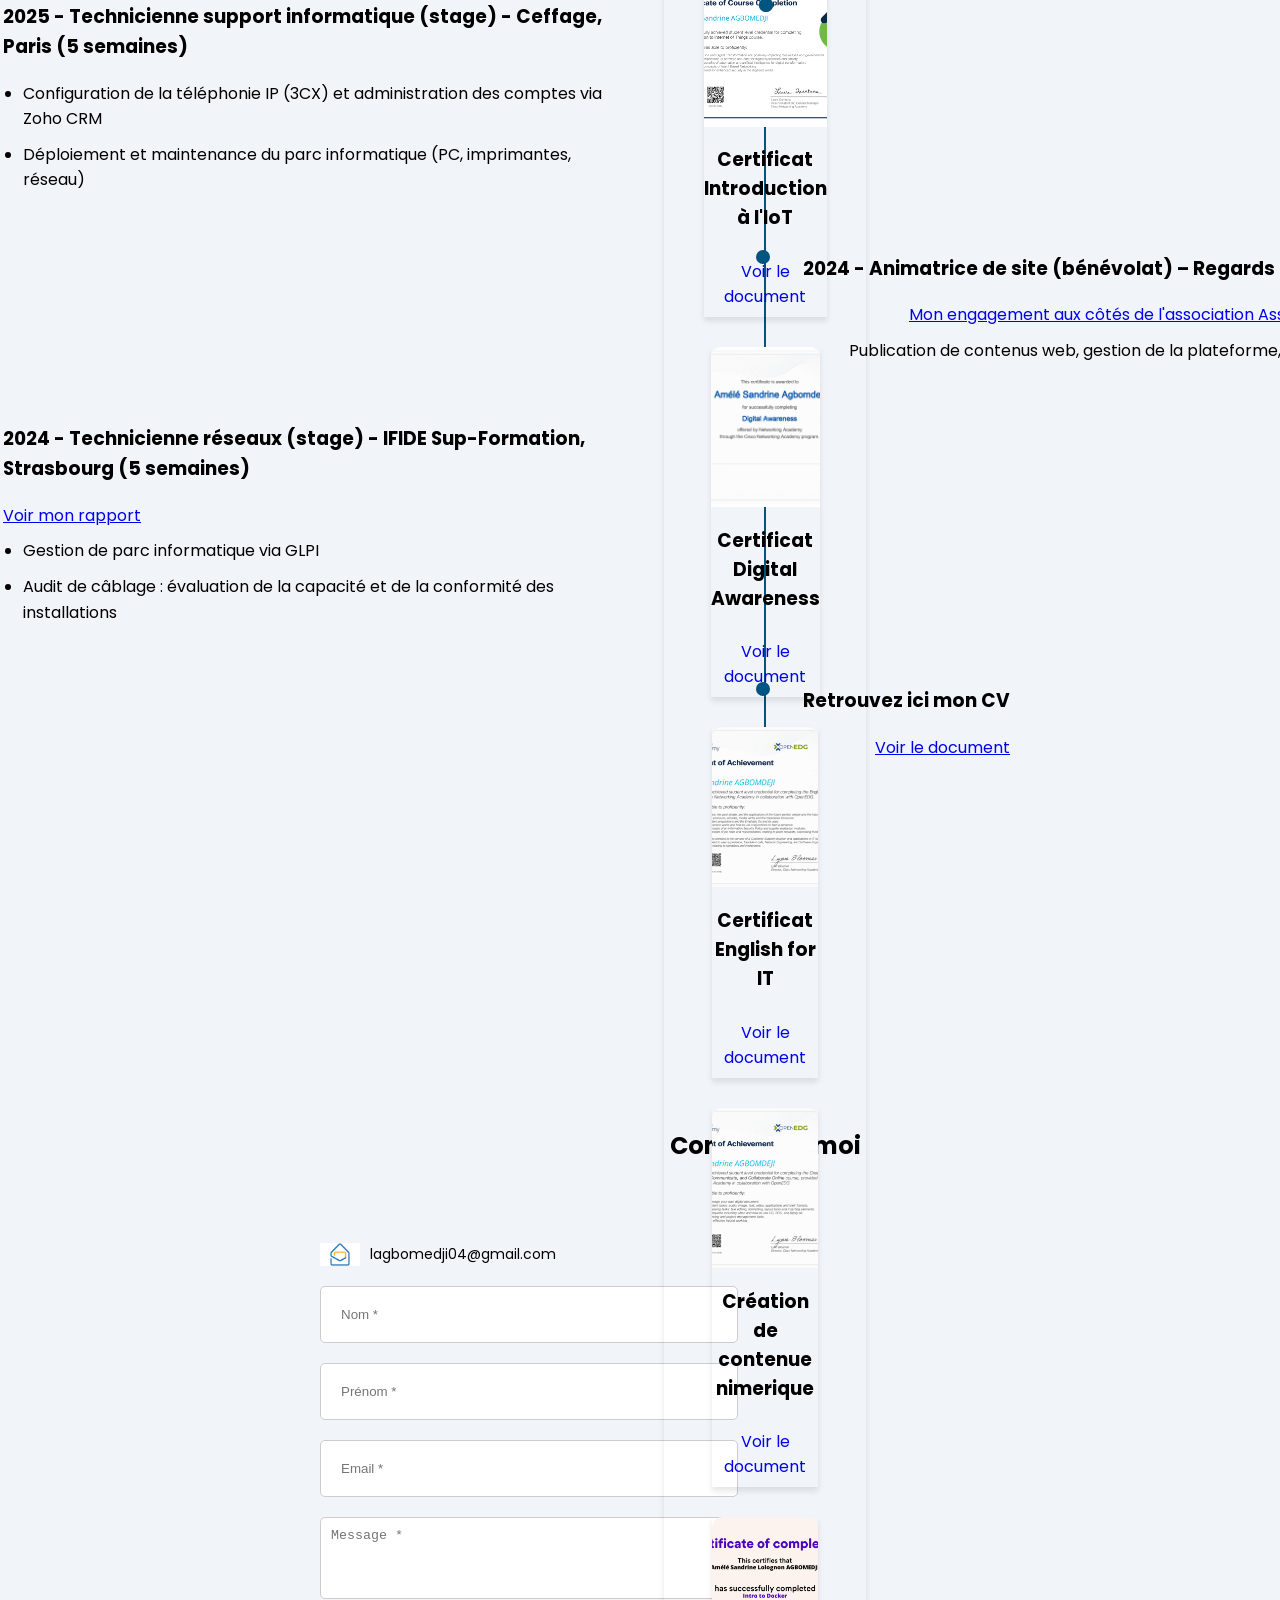
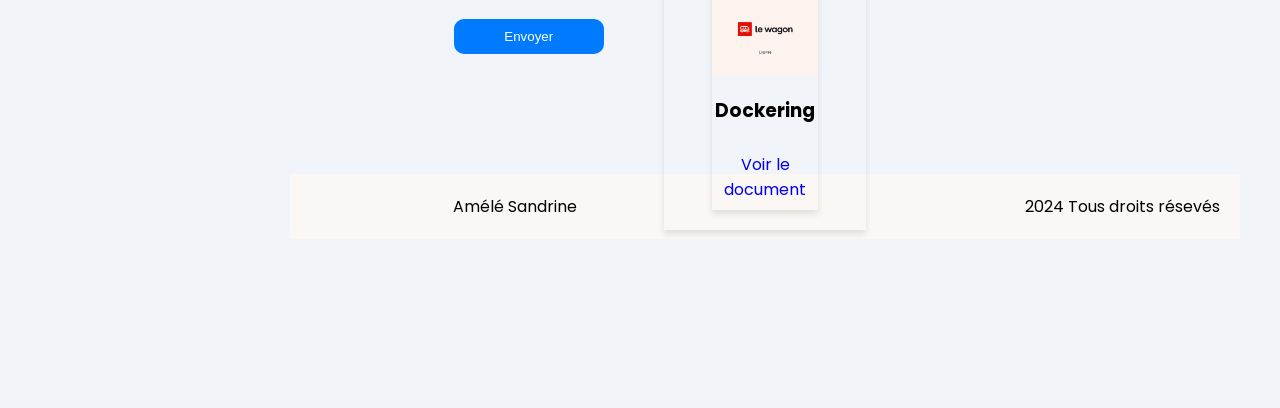
==== commit 752c3d97: "a" ====
--- a/index.html
+++ b/index.html
@@ -259,25 +259,25 @@
 
                 <div class="card">                   
                     <a href="documents/7_documentation-installation_glpi_sur_debian.pdf" target="_blank">
-                        <img src="images/GLPI.png" alt="audit">
+                        <img src="images/GLPI.png" alt="audit" class="image-carte>
                     </a>
                 </div>
 
                 <div class="card">                                     
                     <a href="documents/6_installation_serveur_web_linux.pdf" target="_blank">
-                        <img src="images/server_apache.png" alt="audit"> 
+                        <img src="images/server_apache.png" alt="audit" class="image-carte> 
                     </a>
                 </div>
 
                  <div class="card">                       
                         <a href="documents/11_configuration_serveur_ftp.pdf" target="_blank">
-                            <img src="images/ftp.png" alt="audit">
+                            <img src="images/ftp.png" alt="audit" class="image-carte>
                         </a>
                 </div>
 
                 <div class="card">                       
                         <a href="documents/10_mise_en_place_DRBD.pdf" target="_blank">
-                            <img src="images/drbd.png" alt="audit">
+                            <img src="images/drbd.png" alt="audit" class="image-carte>
                         </a>
                 </div>
 
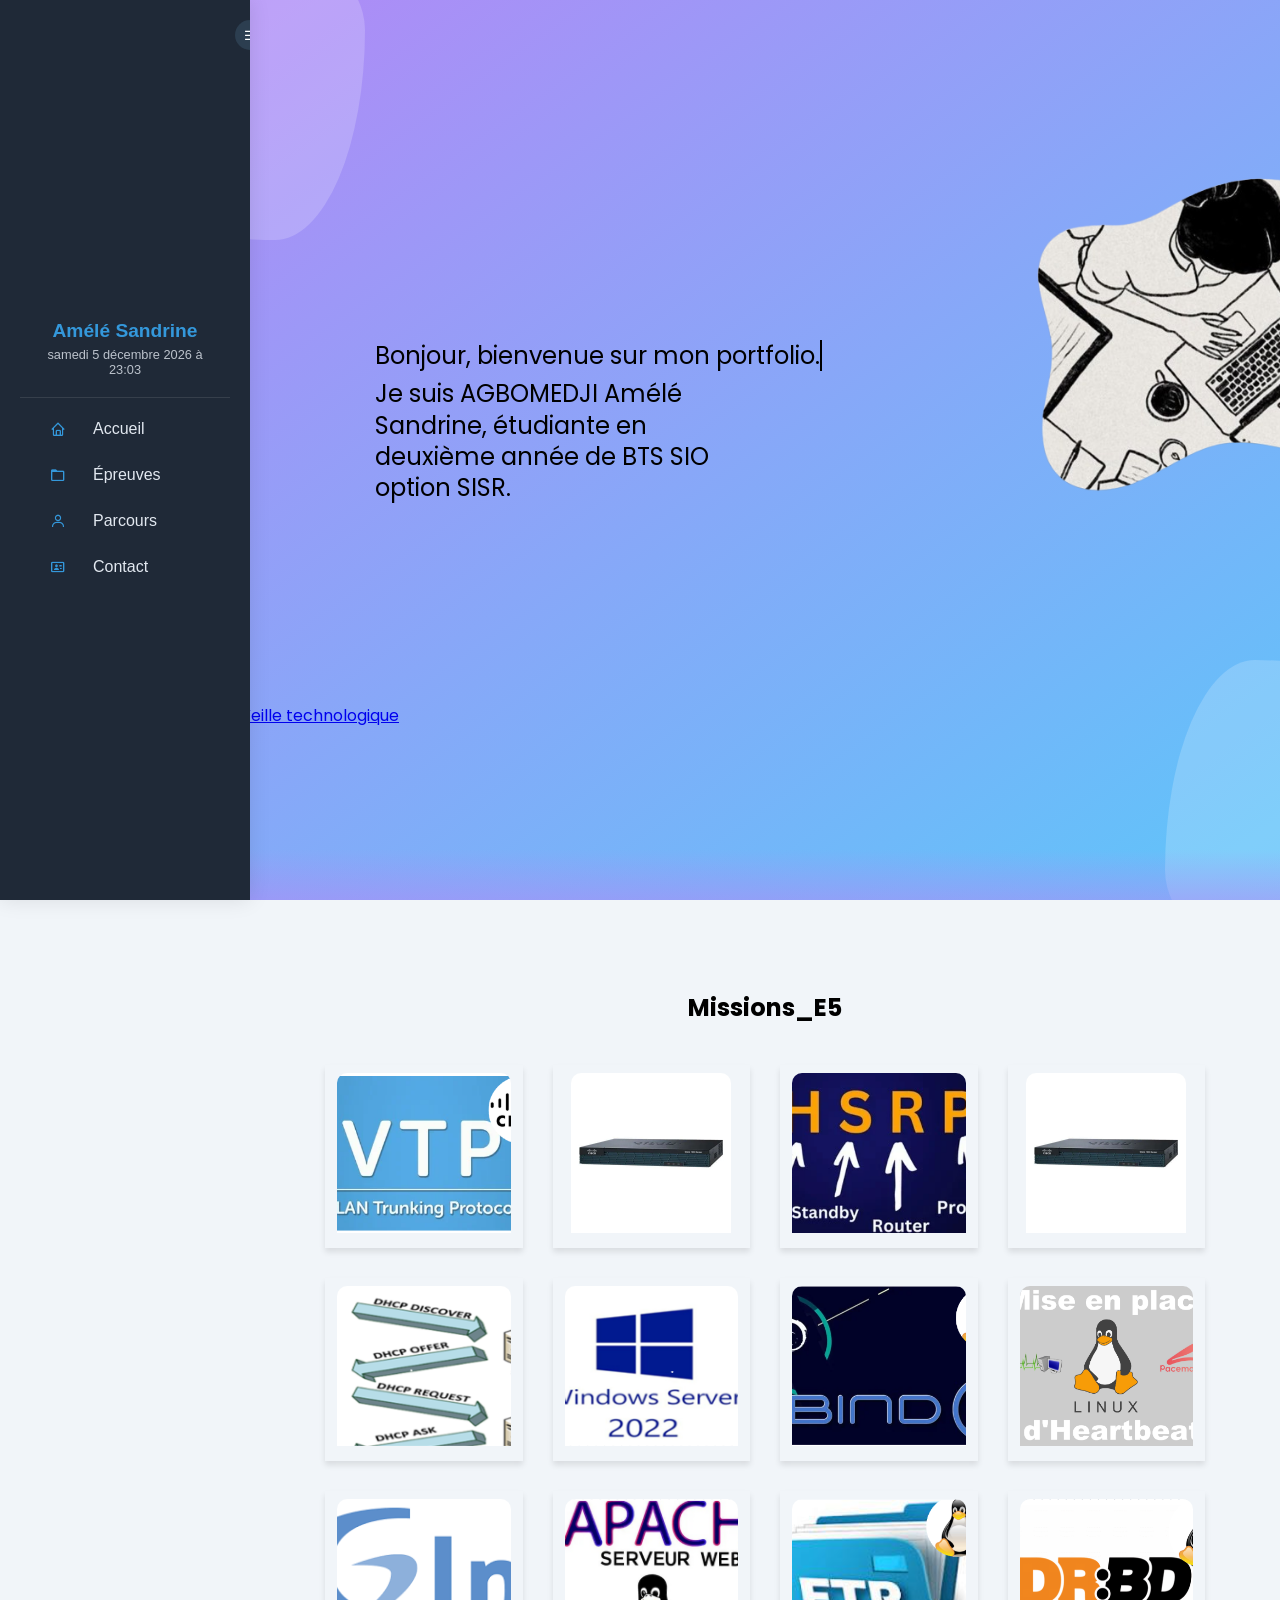
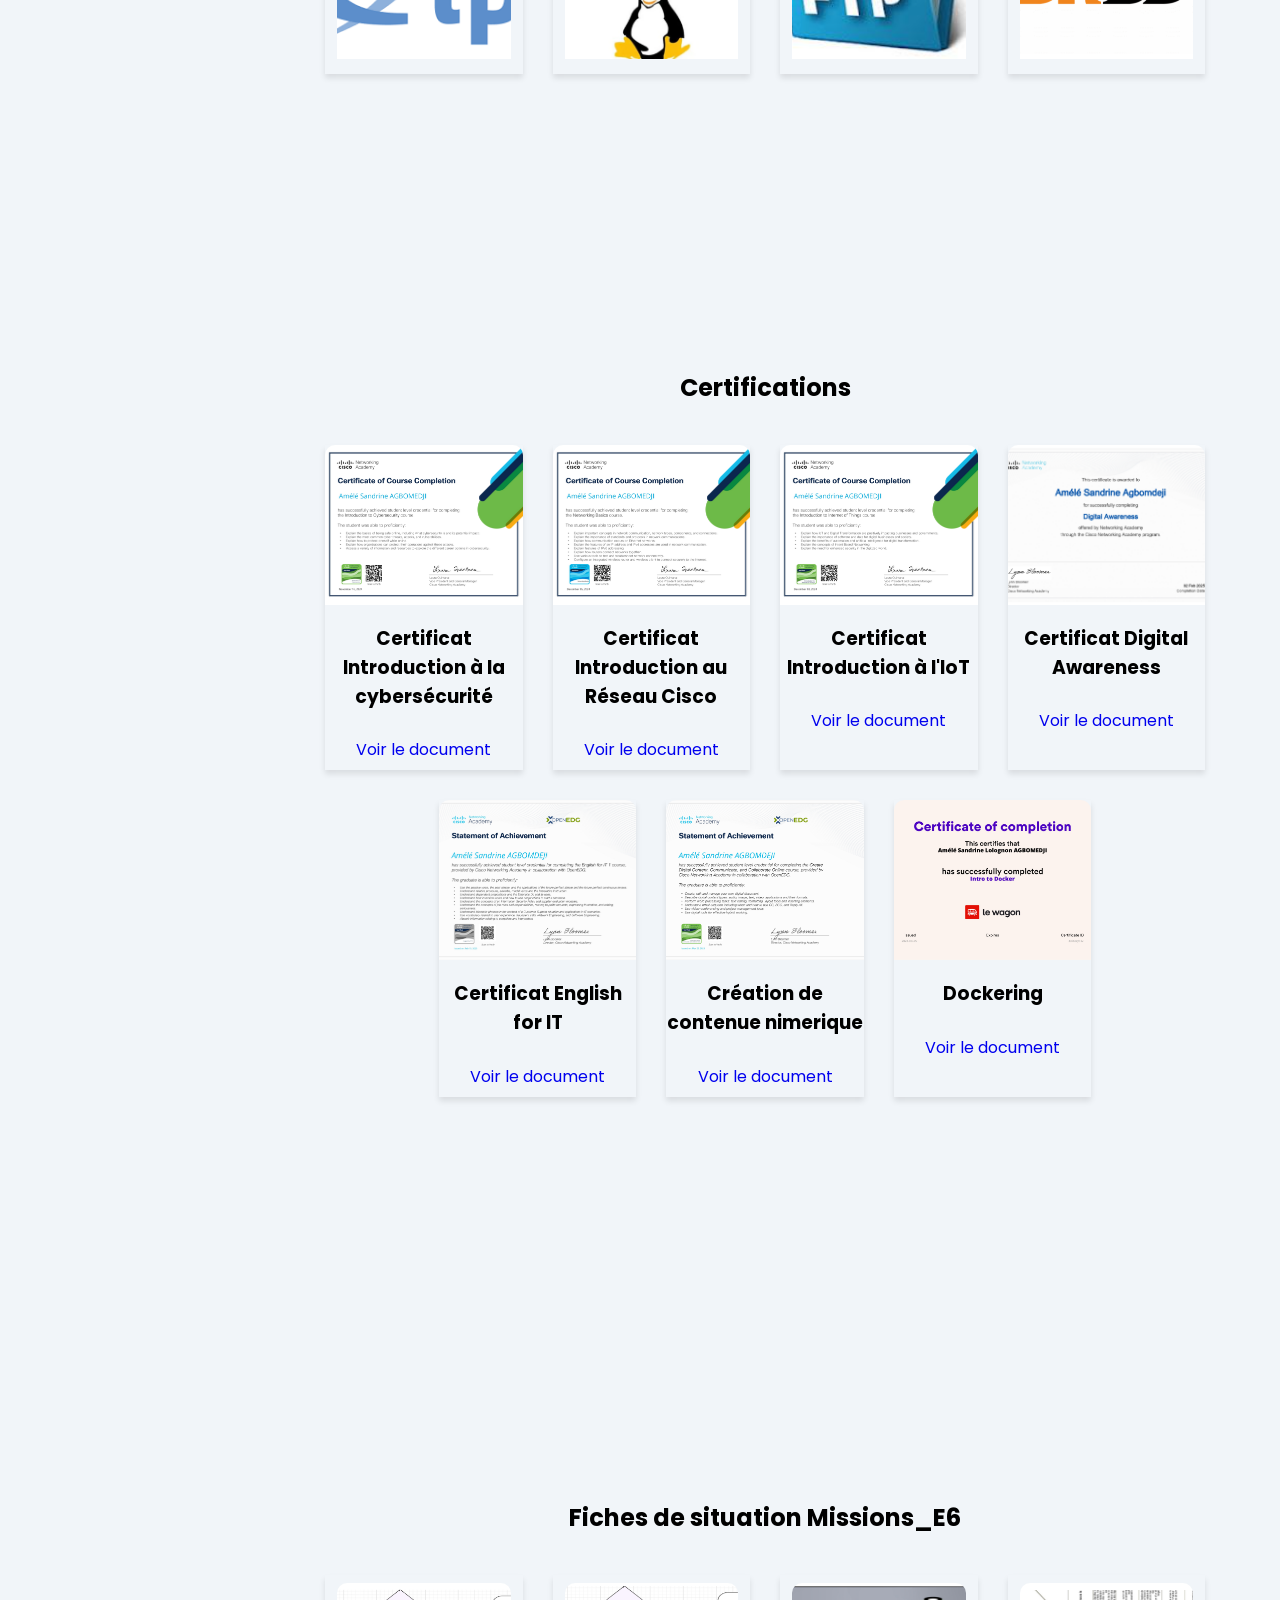
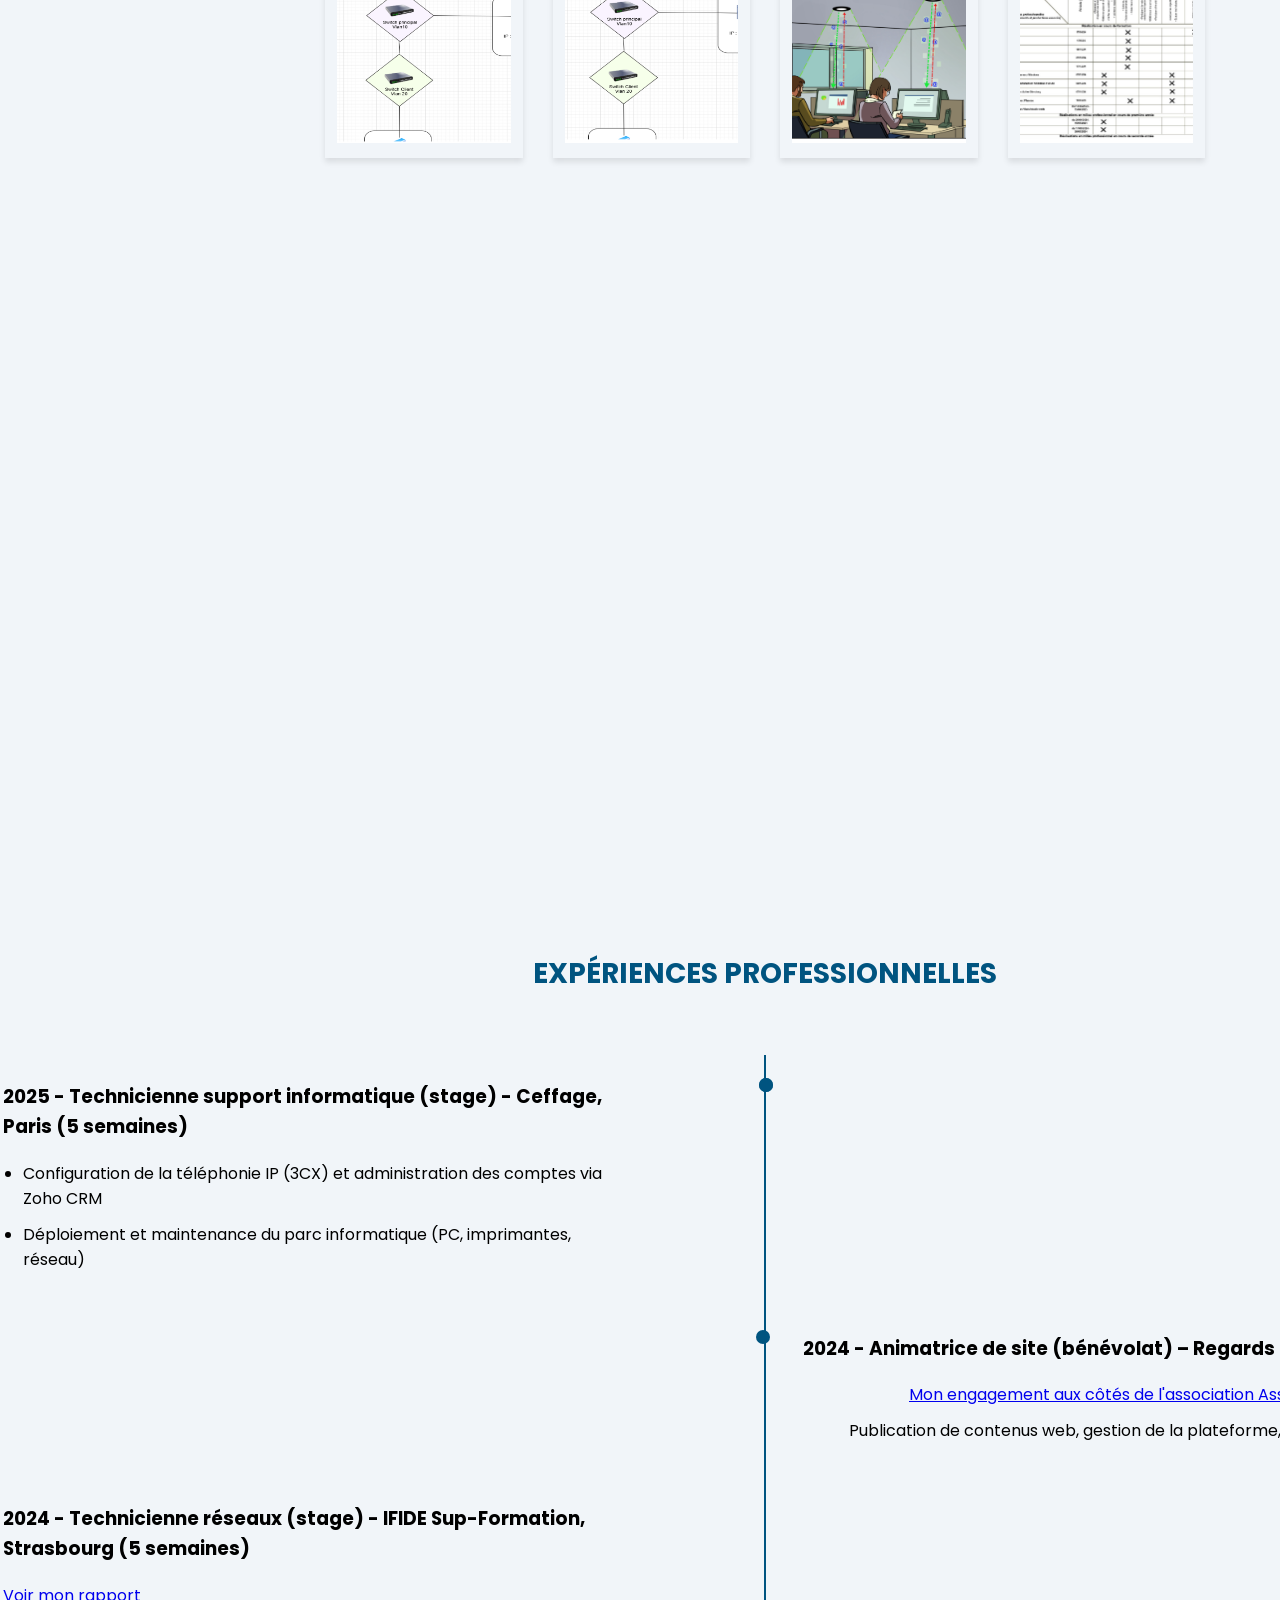
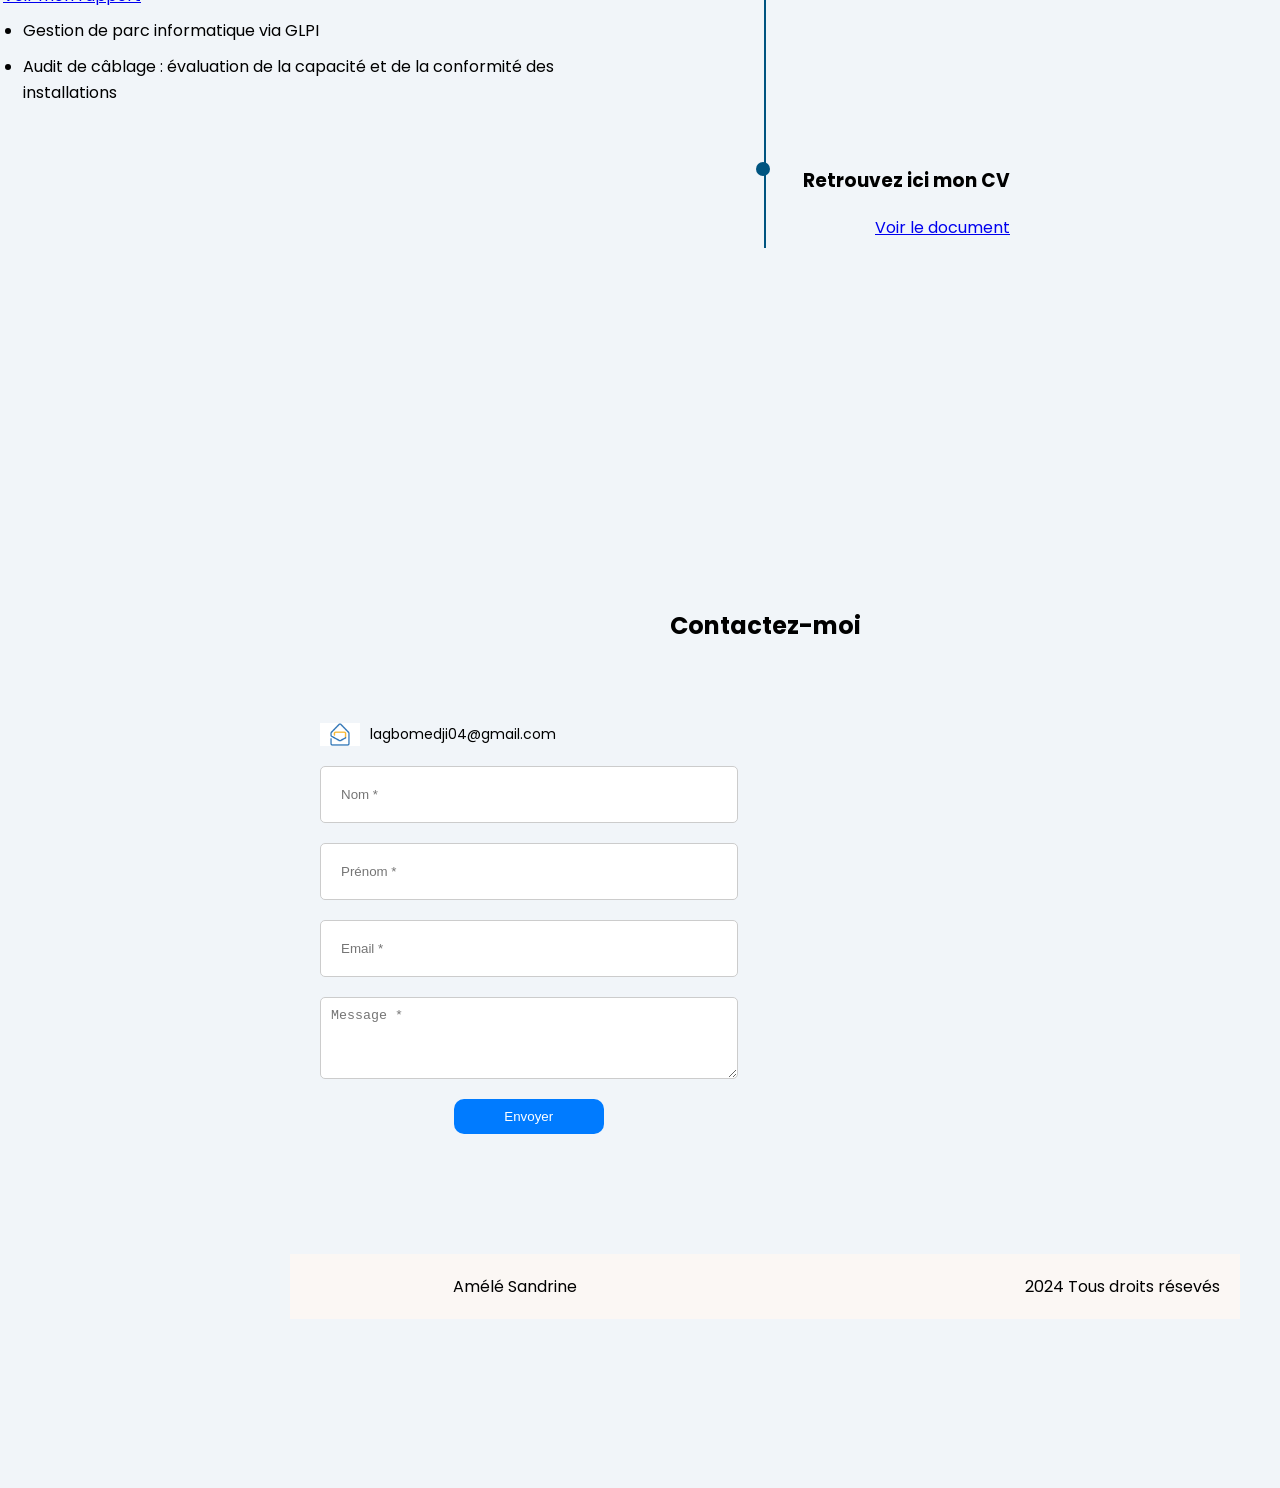
==== commit 7457f6d3: "arragement" ====
--- a/index.html
+++ b/index.html
@@ -259,25 +259,25 @@
 
                 <div class="card">                   
                     <a href="documents/7_documentation-installation_glpi_sur_debian.pdf" target="_blank">
-                        <img src="images/GLPI.png" alt="audit" class="image-carte>
+                        <img src="images/GLPI.png" alt="audit" class="image-carte">
                     </a>
                 </div>
 
                 <div class="card">                                     
                     <a href="documents/6_installation_serveur_web_linux.pdf" target="_blank">
-                        <img src="images/server_apache.png" alt="audit" class="image-carte> 
+                        <img src="images/server_apache.png" alt="audit" class="image-carte"> 
                     </a>
                 </div>
 
                  <div class="card">                       
                         <a href="documents/11_configuration_serveur_ftp.pdf" target="_blank">
-                            <img src="images/ftp.png" alt="audit" class="image-carte>
+                            <img src="images/ftp.png" alt="audit" class="image-carte">
                         </a>
                 </div>
 
                 <div class="card">                       
                         <a href="documents/10_mise_en_place_DRBD.pdf" target="_blank">
-                            <img src="images/drbd.png" alt="audit" class="image-carte>
+                            <img src="images/drbd.png" alt="audit" class="image-carte">
                         </a>
                 </div>
 
@@ -388,6 +388,7 @@
                 <div class="timeline-item left">                                     
                     <div class="timeline-content">
                         <h3>2025 - Technicienne support informatique (stage) - Ceffage, Paris (5 semaines)</h3>
+                        
                         <ul>
                             <li>Configuration de la téléphonie IP (3CX) et administration des comptes via Zoho CRM</li>
                             <li>Déploiement et maintenance du parc informatique (PC, imprimantes, réseau)</li>
